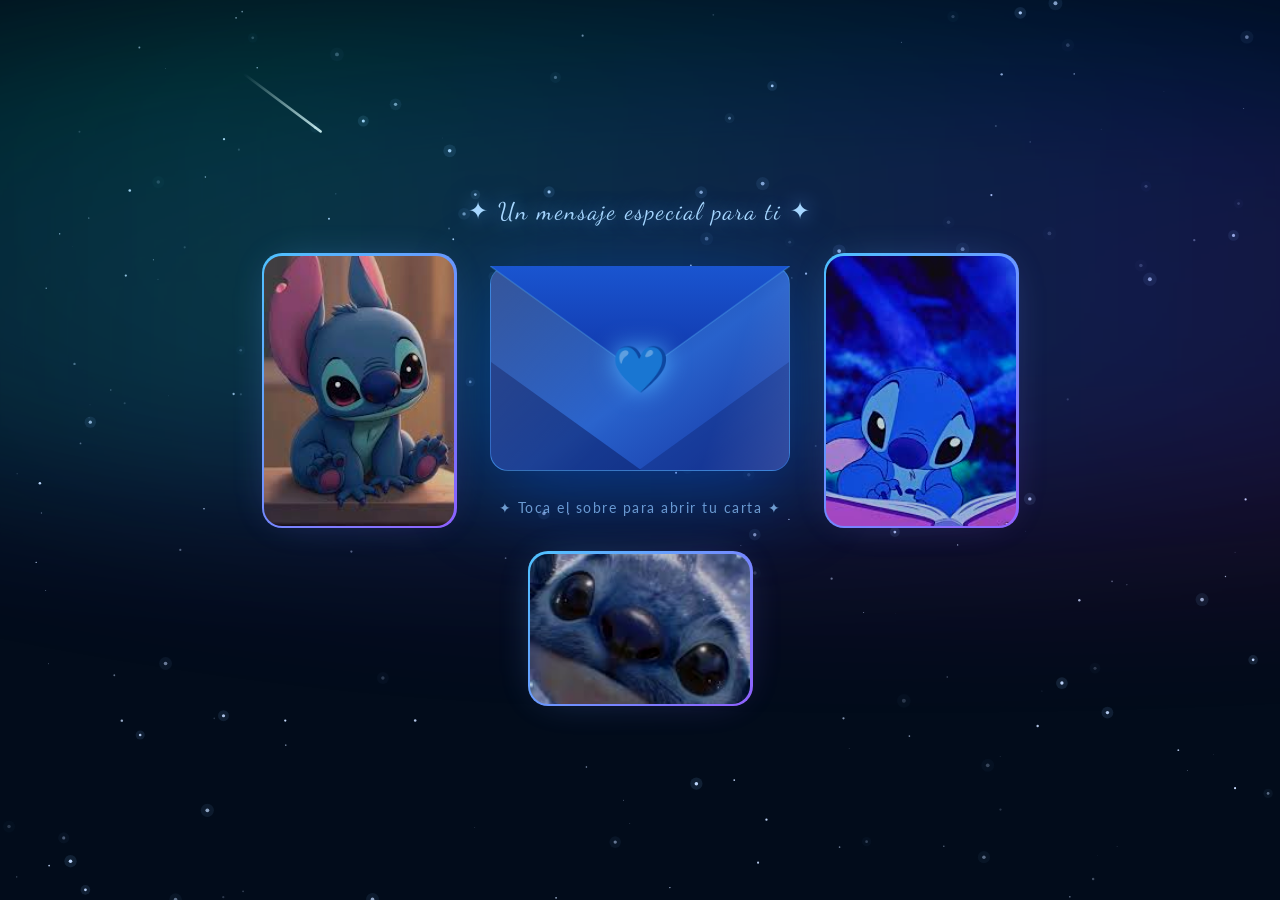
==== carta-valentina.html @ fdba8be4 "Full redesign: images in layout, paper letter, no white bg" ====
<!DOCTYPE html>
<html lang="es">
<head>
<meta charset="UTF-8">
<meta name="viewport" content="width=device-width, initial-scale=1.0">
<title>Para ti, Valentina 💙</title>
<link rel="preconnect" href="https://fonts.googleapis.com">
<link rel="preconnect" href="https://fonts.gstatic.com" crossorigin>
<link href="https://fonts.googleapis.com/css2?family=Dancing+Script:wght@600;700&family=Lato:ital,wght@0,300;0,400;0,700;1,300;1,400&display=swap" rel="stylesheet">
<style>
* { margin: 0; padding: 0; box-sizing: border-box; }
html, body { height: 100%; overflow-x: hidden; }

body {
  min-height: 100vh;
  font-family: 'Lato', 'Segoe UI', sans-serif;
  display: flex;
  flex-direction: column;
  align-items: center;
  justify-content: center;
  padding: 24px 16px;
  background: #020c1b;
  gap: 0;
}

/* ── CANVASES ── */
#bg-canvas, #cursor-canvas, #confetti-canvas {
  position: fixed; inset: 0; pointer-events: none;
}
#bg-canvas       { z-index: 0; }
#confetti-canvas { z-index: 90; }
#cursor-canvas   { z-index: 100; }

/* ── AURORA ── */
.aurora { position: fixed; inset: 0; z-index: 1; pointer-events: none; overflow: hidden; }
.aurora-band {
  position: absolute; width: 220%; height: 55%;
  border-radius: 50%; filter: blur(70px); opacity: .12;
  animation: aurora-drift 10s ease-in-out infinite;
}
.aurora-band:nth-child(1){ background:linear-gradient(90deg,transparent,#00e5ff,#0057ff,transparent); top:2%;left:-60%; }
.aurora-band:nth-child(2){ background:linear-gradient(90deg,transparent,#8a2be2,#ff1493,transparent); top:12%;left:-40%;animation-delay:-4s;opacity:.08; }
.aurora-band:nth-child(3){ background:linear-gradient(90deg,transparent,#00ff80,#0050cc,transparent); top:-5%;left:-50%;animation-delay:-7s;opacity:.07; }
@keyframes aurora-drift {
  0%,100%{ transform:translateX(0) skewX(-4deg); }
  33%    { transform:translateX(18%) skewX(3deg); }
  66%    { transform:translateX(-12%) skewX(-3deg); }
}

/* ── FLOATING HEARTS BG ── */
.float-hearts { position:fixed;inset:0;z-index:2;pointer-events:none;overflow:hidden; }
.fheart {
  position:absolute;bottom:-60px;opacity:0;
  animation: rise-heart linear infinite;
}
@keyframes rise-heart {
  0%  { bottom:-60px;opacity:0;transform:translateX(0) rotate(0deg) scale(.8); }
  8%  { opacity:.7; }
  88% { opacity:.25; }
  100%{ bottom:110%;opacity:0;transform:translateX(var(--drift,30px)) rotate(360deg) scale(1.1); }
}

/* ── HEADLINE ── */
.title-text {
  font-family:'Dancing Script',cursive;
  color:#a8d8ff;
  font-size:1.5rem;
  letter-spacing:2px;
  text-shadow:0 0 18px rgba(100,180,255,.7),0 0 40px rgba(100,180,255,.35);
  animation:headline-pulse 3s ease-in-out infinite;
  position:relative;z-index:10;
  margin-bottom: 30px;
  text-align: center;
}
@keyframes headline-pulse {
  0%,100%{ opacity:.75;text-shadow:0 0 18px rgba(100,180,255,.5); }
  50%    { opacity:1;text-shadow:0 0 30px rgba(100,180,255,1),0 0 60px rgba(100,180,255,.5); }
}

/* ── MAIN SCENE (images + envelope) ── */
.scene {
  position: relative;
  z-index: 10;
  display: flex;
  align-items: center;
  justify-content: center;
  gap: 36px;
  width: 100%;
  max-width: 960px;
}

/* ── SIDE IMAGES ── */
.side-img {
  flex-shrink: 0;
  position: relative;
  border-radius: 18px;
  cursor: pointer;
}

.side-img img {
  width: 190px;
  height: 270px;
  object-fit: cover;
  display: block;
  border-radius: 18px;
  filter: brightness(.82) saturate(1.25) contrast(1.05);
  transition: filter .4s ease, transform .4s ease;
}
.side-img:hover img {
  filter: brightness(1) saturate(1.3) contrast(1.08);
}

/* gradient glow border */
.side-img::before {
  content: '';
  position: absolute;
  inset: -2.5px;
  border-radius: 20px;
  background: linear-gradient(135deg, #4fc3ff, #9060ff, #ff4fd8, #4fc3ff);
  background-size: 300% 300%;
  animation: border-spin 4s linear infinite;
  z-index: -1;
}
@keyframes border-spin {
  0%   { background-position: 0% 50%; }
  50%  { background-position: 100% 50%; }
  100% { background-position: 0% 50%; }
}

/* glow underneath */
.side-img::after {
  content: '';
  position: absolute;
  inset: 10px;
  border-radius: 18px;
  filter: blur(20px);
  background: linear-gradient(135deg, rgba(80,180,255,.5), rgba(140,80,255,.4));
  z-index: -2;
  opacity: .8;
}

.side-img--left  { animation: float-l 6s   ease-in-out infinite; }
.side-img--right { animation: float-r 7.5s ease-in-out infinite; }
@keyframes float-l {
  0%,100%{ transform:translateY(0) rotate(-2deg); }
  50%    { transform:translateY(-16px) rotate(.5deg); }
}
@keyframes float-r {
  0%,100%{ transform:translateY(0) rotate(2deg); }
  50%    { transform:translateY(-20px) rotate(-.5deg); }
}

/* ── CENTER (envelope) ── */
.wrap {
  position: relative;
  text-align: center;
  flex-shrink: 0;
}

/* ── ENVELOPE SCENE ── */
.envelope-scene {
  width: 300px; height: 205px;
  margin: 0 auto 28px;
  perspective: 1400px;
  cursor: pointer;
  user-select: none;
}
.envelope-3d {
  width:100%;height:100%;
  position:relative;
  transform-style:preserve-3d;
  transition:transform .5s cubic-bezier(.34,1.56,.64,1), filter .5s ease;
  filter:drop-shadow(0 22px 44px rgba(0,100,255,.4));
}
.envelope-scene:hover .envelope-3d {
  transform:rotateX(-10deg) rotateY(6deg) translateY(-12px);
  filter:drop-shadow(0 40px 60px rgba(0,140,255,.65));
}
.envelope-scene.opening .envelope-3d { transform:scale(1.04) translateY(-6px); }

.env-body {
  position:absolute;inset:0;border-radius:18px;overflow:hidden;
  background:linear-gradient(145deg,#1a3e8c 0%,#2862cc 55%,#1633a0 100%);
  border:1.5px solid rgba(100,200,255,.35);
}
.env-body::after {
  content:'';position:absolute;inset:0;
  background:linear-gradient(130deg,rgba(255,255,255,.12) 0%,transparent 55%);
}
.env-fold-l { position:absolute;bottom:0;left:0;width:0;height:0;border-bottom:108px solid rgba(10,30,100,.55);border-right:150px solid transparent; }
.env-fold-r { position:absolute;bottom:0;right:0;width:0;height:0;border-bottom:108px solid rgba(15,40,120,.45);border-left:150px solid transparent; }
.env-shimmer {
  position:absolute;inset:0;
  background:linear-gradient(108deg,transparent 38%,rgba(255,255,255,.13) 50%,transparent 62%);
  background-size:220% 100%;
  animation:shimmer-sweep 3.5s ease-in-out infinite;
}
@keyframes shimmer-sweep { 0%{background-position:200% 0} 100%{background-position:-200% 0} }

.env-flap {
  position:absolute;top:0;left:0;right:0;z-index:5;
  transform-origin:top center;transform-style:preserve-3d;
  transition:transform .7s cubic-bezier(.4,0,.2,1);
}
.env-flap svg { width:100%;display:block; }
.envelope-scene.opening .env-flap { transform:perspective(800px) rotateX(-180deg); }

.heart-seal {
  position:absolute;top:50%;left:50%;
  transform:translate(-50%,-50%);
  font-size:46px;z-index:6;
  filter:drop-shadow(0 0 12px rgba(80,180,255,.9));
  animation:double-beat 1.5s ease-in-out infinite;
}
@keyframes double-beat {
  0%,100%{ transform:translate(-50%,-50%) scale(1); }
  12%    { transform:translate(-50%,-50%) scale(1.22); }
  24%    { transform:translate(-50%,-50%) scale(1); }
  38%    { transform:translate(-50%,-50%) scale(1.14); }
  55%    { transform:translate(-50%,-50%) scale(1); }
}
.envelope-scene.opening .heart-seal { opacity:0;transition:opacity .3s; }

.click-hint {
  color:rgba(160,210,255,.75);font-size:.9rem;letter-spacing:1.5px;
  animation:hint-bob 2.2s ease-in-out infinite;
}
@keyframes hint-bob {
  0%,100%{ transform:translateY(0);opacity:.65; }
  50%    { transform:translateY(-6px);opacity:1; }
}

/* ── BOTTOM IMAGE ── */
.bottom-img-wrap {
  position: relative;
  z-index: 10;
  margin-top: 28px;
  flex-shrink: 0;
}
.bottom-img-wrap .side-img {
  animation: float-b 5.5s ease-in-out infinite;
}
.bottom-img-wrap .side-img img {
  width: 220px;
  height: 150px;
}
@keyframes float-b {
  0%,100%{ transform:translateY(0) rotate(-1deg); }
  50%    { transform:translateY(-12px) rotate(1deg); }
}

/* ── OVERLAY ── */
.overlay {
  position:fixed;inset:0;
  background:rgba(1,6,20,.9);
  backdrop-filter:blur(12px);
  display:none;align-items:flex-start;justify-content:center;
  padding:30px 16px;z-index:50;overflow-y:auto;
}
.overlay.show { display:flex; animation:overlay-in .45s ease; }
@keyframes overlay-in { from{opacity:0} to{opacity:1} }

/* ── LETTER CARD — papel real ── */
.letter {
  background:
    repeating-linear-gradient(
      transparent 0px, transparent 35px,
      rgba(100,140,210,.11) 35px, rgba(100,140,210,.11) 36px
    ),
    linear-gradient(180deg, #fffef8 0%, #fffbf0 100%);
  max-width: 600px;
  width: 100%;
  border-radius: 2px;
  padding: 50px 44px 48px 74px;
  position: relative;
  box-shadow:
    0 2px 4px rgba(0,0,0,.14),
    0 20px 60px rgba(0,0,0,.65),
    5px 10px 30px rgba(0,0,0,.3),
    -2px 0 8px rgba(0,0,0,.08);
  animation: letter-pop .85s cubic-bezier(.34,1.56,.64,1);
  margin-bottom: 20px;
  border: 1px solid rgba(200,185,150,.3);
}
/* línea roja de margen */
.letter::before {
  content:'';position:absolute;top:0;bottom:0;left:58px;
  width:1.5px;background:rgba(200,50,50,.22);
}
/* sombra borde superior */
.letter::after {
  content:'';position:absolute;top:0;left:0;right:0;height:5px;
  background:linear-gradient(180deg,rgba(0,0,0,.07),transparent);
  border-radius:2px 2px 0 0;
}
@keyframes letter-pop {
  from{ transform:scale(.45) translateY(80px) rotateX(20deg);opacity:0; }
  to  { transform:scale(1)   translateY(0)    rotateX(0deg); opacity:1; }
}

.letter-header { margin-bottom:20px; }
.letter-date {
  font-family:'Dancing Script',cursive;
  font-size:1rem;color:#7a6a55;
  text-align:right;display:block;margin-bottom:22px;
}
.letter-title {
  font-family:'Dancing Script',cursive;
  font-size:2rem;font-weight:700;
  color:#1a3a70;display:block;margin-bottom:0;
}
.divider {
  height:1.5px;
  background:linear-gradient(90deg,rgba(26,58,112,.35),rgba(26,58,112,.15),transparent);
  margin:14px 0 22px;
}

.letter p {
  font-family:'Dancing Script',cursive;
  font-size:1.22rem;line-height:1.85;
  margin-bottom:16px;color:#1a1408;
  text-align:left;
  opacity:0;transform:translateY(24px);
  transition:opacity .65s ease,transform .65s ease;
}
.letter p.visible { opacity:1;transform:translateY(0); }

.letter p#p1::first-letter {
  font-family:'Dancing Script',cursive;
  font-size:3.6rem;font-weight:700;
  float:left;line-height:.8;margin-right:6px;color:#1a3a90;
}

.hl { color:#1a3a90;font-weight:700;font-style:italic; }

.letter .sign {
  font-family:'Dancing Script',cursive;
  text-align:right;color:#1a3a70;
  font-size:1.45rem;margin-top:20px;
  padding-top:16px;border-top:1.5px solid rgba(26,58,112,.18);
  line-height:1.6;
  opacity:0;transform:translateX(30px);
  transition:opacity 1s ease,transform 1s ease;
}
.letter .sign.visible { opacity:1;transform:translateX(0); }

/* ── LETTER GALLERY (dentro de la carta) ── */
.letter-gallery {
  display:flex;gap:14px;justify-content:center;flex-wrap:wrap;
  margin-top:28px;padding-top:22px;
  border-top:1.5px solid rgba(26,58,112,.15);
  opacity:0;transform:translateY(28px);
  transition:opacity .7s ease,transform .7s ease;
}
.letter-gallery.visible { opacity:1;transform:translateY(0); }

.gal-item {
  position:relative;border-radius:14px;overflow:hidden;
  cursor:pointer;transition:transform .3s ease;
  flex-shrink:0;
}
.gal-item:nth-child(1){ transform:rotate(-3deg); }
.gal-item:nth-child(2){ transform:rotate(0deg) translateY(-8px); }
.gal-item:nth-child(3){ transform:rotate(3deg); }
.gal-item:hover { transform:rotate(0deg) scale(1.1) translateY(-10px) !important; }

.gal-item img {
  width:130px;height:130px;object-fit:cover;display:block;
  filter:brightness(.88) saturate(1.2);
  transition:filter .3s ease;
}
.gal-item:hover img { filter:brightness(1) saturate(1.3); }

/* gradient border on gallery items */
.gal-item::before {
  content:'';position:absolute;inset:-2px;border-radius:16px;
  background:linear-gradient(135deg,#4fc3ff,#9060ff,#4fc3ff);
  background-size:200% 200%;
  animation:border-spin 3s linear infinite;
  z-index:-1;
}

/* ── CLOSE BUTTON ── */
.close-btn {
  display:block;margin:32px auto 0;
  background:linear-gradient(135deg,#1455cc,#2882ff);
  color:#fff;border:1px solid rgba(100,200,255,.35);
  padding:14px 44px;border-radius:50px;
  font-family:'Lato',sans-serif;font-size:1rem;
  font-weight:700;letter-spacing:1.2px;cursor:pointer;
  box-shadow:0 8px 32px rgba(30,120,255,.4),0 0 0 1px rgba(100,200,255,.15);
  position:relative;overflow:hidden;
  transition:transform .25s ease,box-shadow .25s ease;
}
.close-btn::before {
  content:'';position:absolute;inset:0;
  background:linear-gradient(135deg,rgba(255,255,255,.18),transparent);
  opacity:0;transition:opacity .25s;
}
.close-btn:hover { transform:translateY(-3px);box-shadow:0 16px 44px rgba(30,120,255,.6); }
.close-btn:hover::before { opacity:1; }
.close-btn:active { transform:scale(.97); }

/* ── LIGHTBOX ── */
.lightbox {
  position:fixed;inset:0;background:rgba(0,0,0,.94);z-index:200;
  display:none;align-items:center;justify-content:center;
  backdrop-filter:blur(8px);
}
.lightbox.show { display:flex;animation:overlay-in .3s ease; }
.lightbox img {
  max-width:90vw;max-height:85vh;object-fit:contain;
  border-radius:8px;
  box-shadow:0 0 80px rgba(80,180,255,.35);
  animation:letter-pop .4s cubic-bezier(.34,1.56,.64,1);
}
.lightbox-close {
  position:absolute;top:20px;right:24px;
  color:#fff;font-size:2.2rem;cursor:pointer;
  opacity:.7;transition:opacity .2s;
  background:none;border:none;line-height:1;
}
.lightbox-close:hover { opacity:1; }

/* scrollbar */
.overlay::-webkit-scrollbar { width:4px; }
.overlay::-webkit-scrollbar-track { background:rgba(255,255,255,.04);border-radius:10px; }
.overlay::-webkit-scrollbar-thumb { background:rgba(80,180,255,.35);border-radius:10px; }

/* ── RESPONSIVE ── */
@media (max-width: 820px) {
  .side-img { display: none; }
  .bottom-img-wrap .side-img { display: block; }
  .bottom-img-wrap .side-img img { width:180px;height:120px; }
  .scene { gap: 0; }
  .letter { padding:44px 24px 40px 44px; }
}
@media (max-width: 480px) {
  .letter { padding:36px 18px 32px 36px; }
  .letter p { font-size:1.1rem; }
  .gal-item img { width:100px;height:100px; }
}
</style>
</head>
<body>

<canvas id="bg-canvas"></canvas>
<canvas id="cursor-canvas"></canvas>
<canvas id="confetti-canvas"></canvas>

<div class="aurora">
  <div class="aurora-band"></div>
  <div class="aurora-band"></div>
  <div class="aurora-band"></div>
</div>
<div class="float-hearts" id="float-hearts"></div>

<!-- ── LIGHTBOX ── -->
<div class="lightbox" id="lightbox">
  <button class="lightbox-close" id="lightbox-close">&times;</button>
  <img id="lightbox-img" src="" alt="">
</div>

<!-- ── HEADLINE ── -->
<p class="title-text">✦ Un mensaje especial para ti ✦</p>

<!-- ── MAIN SCENE ── -->
<div class="scene">

  <!-- Imagen izquierda -->
  <div class="side-img side-img--left" onclick="openLightbox('imagen1.jpg')">
    <img src="imagen1.jpg" alt="foto">
  </div>

  <!-- Sobre (centro) -->
  <div class="wrap">
    <div class="envelope-scene" id="envelope">
      <div class="envelope-3d">
        <div class="env-body">
          <div class="env-fold-l"></div>
          <div class="env-fold-r"></div>
          <div class="env-shimmer"></div>
        </div>
        <div class="env-flap">
          <svg viewBox="0 0 300 120" xmlns="http://www.w3.org/2000/svg" preserveAspectRatio="none">
            <defs>
              <linearGradient id="flap-grad" x1="0" y1="0" x2="0" y2="1">
                <stop offset="0%" stop-color="#1a55d0"/>
                <stop offset="100%" stop-color="#1035a8"/>
              </linearGradient>
            </defs>
            <path d="M0,0 L150,108 L300,0 Z" fill="url(#flap-grad)"/>
            <path d="M0,0 L150,108 L300,0" fill="none" stroke="rgba(100,200,255,0.25)" stroke-width="1.5"/>
          </svg>
        </div>
        <div class="heart-seal">💙</div>
      </div>
    </div>
    <p class="click-hint">✦ Toca el sobre para abrir tu carta ✦</p>
  </div>

  <!-- Imagen derecha -->
  <div class="side-img side-img--right" onclick="openLightbox('imagen2.jpg')">
    <img src="imagen2.jpg" alt="foto">
  </div>

</div>

<!-- Imagen abajo -->
<div class="bottom-img-wrap">
  <div class="side-img" onclick="openLightbox('imagen3.jpg')">
    <img src="imagen3.jpg" alt="foto">
  </div>
</div>

<!-- ── LETTER OVERLAY ── -->
<div class="overlay" id="overlay">
  <div class="letter" id="letter-card">
    <div class="letter-header">
      <span class="letter-date">17 de junio de 2026</span>
      <span class="letter-title">Querida Valentina,</span>
      <div class="divider"></div>
    </div>

    <p id="p1">Valentina, eres una mujer <span class="hl">maravillosa</span>, auténtica, inteligente, hermosa y con un corazón inigualable. Hoy quiero decirte que hablar contigo, sentir tu apoyo y todo lo que eres para mí... lo vale absolutamente todo.</p>

    <p id="p2">Sé que algunas veces tendrás tus dudas, y es completamente normal — te entiendo, princesa. Pero quiero que tengas algo muy claro: te trataré como <span class="hl">la mejor mujer del mundo</span>, porque para mí lo eres, sin ninguna duda.</p>

    <p id="p3">No te voy a llenar de palabras bonitas vacías. Te lo digo directo: <span class="hl">me gustas de verdad</span>, y lo que siento por ti no es de un momento ni de un capricho. Es real. Me gusta cómo piensas, cómo eres, y la calma que me da saber que estás ahí.</p>

    <p id="p4">No busco impresionarte con frases. Busco demostrártelo con hechos. Quiero estar para ti en los días buenos y también cuando todo se sienta cuesta arriba. Quiero ser tu <span class="hl">lugar seguro</span>, ese al que siempre puedas volver sin miedo a nada.</p>

    <p id="p5">Así que cuando te asalten las dudas, recuerda esto: <span class="hl">yo te elijo</span>, con todo lo que eres. Y pienso seguir eligiéndote, hoy, mañana, y todos los días que vengan.</p>

    <p class="sign" id="sign">Con todo lo que siento por ti 💙<br>— Oscar</p>

    <div class="letter-gallery" id="letter-gallery">
      <div class="gal-item" onclick="openLightbox('imagen1.jpg')">
        <img src="imagen1.jpg" alt="foto">
      </div>
      <div class="gal-item" onclick="openLightbox('imagen2.jpg')">
        <img src="imagen2.jpg" alt="foto">
      </div>
      <div class="gal-item" onclick="openLightbox('imagen3.jpg')">
        <img src="imagen3.jpg" alt="foto">
      </div>
    </div>

    <button class="close-btn" id="close-btn">Cerrar 💙</button>
  </div>
</div>

<script>
/* ── 1. BG CANVAS ── */
const bgC=document.getElementById('bg-canvas'),bgX=bgC.getContext('2d');
function resizeBg(){bgC.width=window.innerWidth;bgC.height=window.innerHeight;}
resizeBg();
window.addEventListener('resize',()=>{resizeBg();initStars();});

let stars=[];
function initStars(){
  stars=[];
  for(let i=0;i<220;i++) stars.push({
    x:Math.random()*bgC.width,y:Math.random()*bgC.height,
    r:Math.random()*1.8+.2,phase:Math.random()*Math.PI*2,speed:Math.random()*.008+.004
  });
}
initStars();

const shooters=[];
function spawnShooter(){
  const angle=Math.PI/5+(Math.random()-.5)*.35;
  shooters.push({x:Math.random()*bgC.width*.75,y:Math.random()*bgC.height*.45,
    len:Math.random()*130+70,speed:Math.random()*14+8,alpha:1,angle,w:Math.random()*1.8+.8});
}
setInterval(spawnShooter,2800);setTimeout(spawnShooter,500);

let bgT=0;
function drawBg(){
  bgX.clearRect(0,0,bgC.width,bgC.height);
  stars.forEach(s=>{
    const a=.2+.8*(.5+.5*Math.sin(bgT*s.speed*60+s.phase));
    bgX.beginPath();bgX.arc(s.x,s.y,s.r,0,Math.PI*2);
    bgX.fillStyle=`rgba(200,220,255,${a})`;bgX.fill();
    if(s.r>1.3){bgX.beginPath();bgX.arc(s.x,s.y,s.r*3.5,0,Math.PI*2);bgX.fillStyle=`rgba(140,195,255,${a*.12})`;bgX.fill();}
  });
  for(let i=shooters.length-1;i>=0;i--){
    const sh=shooters[i];
    const g=bgX.createLinearGradient(sh.x,sh.y,sh.x-Math.cos(sh.angle)*sh.len,sh.y-Math.sin(sh.angle)*sh.len);
    g.addColorStop(0,`rgba(255,255,255,${sh.alpha})`);g.addColorStop(1,'rgba(255,255,255,0)');
    bgX.save();bgX.lineWidth=sh.w;bgX.lineCap='round';bgX.strokeStyle=g;
    bgX.beginPath();bgX.moveTo(sh.x,sh.y);bgX.lineTo(sh.x-Math.cos(sh.angle)*sh.len,sh.y-Math.sin(sh.angle)*sh.len);
    bgX.stroke();bgX.restore();
    sh.x+=Math.cos(sh.angle)*sh.speed;sh.y+=Math.sin(sh.angle)*sh.speed;sh.alpha-=.018;
    if(sh.alpha<=0)shooters.splice(i,1);
  }
  bgT+=.016;requestAnimationFrame(drawBg);
}
drawBg();

/* ── 2. CURSOR TRAIL ── */
const curC=document.getElementById('cursor-canvas'),curX=curC.getContext('2d');
function resizeCur(){curC.width=window.innerWidth;curC.height=window.innerHeight;}
resizeCur();window.addEventListener('resize',resizeCur);
const trailItems=[],TRAIL=['💙','✨','💫','⭐','🌟','✦'];
document.addEventListener('mousemove',e=>{
  if(Math.random()>.28)return;
  trailItems.push({x:e.clientX,y:e.clientY,alpha:1,size:Math.random()*16+10,
    emoji:TRAIL[Math.floor(Math.random()*TRAIL.length)],
    vx:(Math.random()-.5)*2.2,vy:-(Math.random()*2.5+.8)});
});
document.addEventListener('touchmove',e=>{
  const t=e.touches[0];if(Math.random()>.4)return;
  trailItems.push({x:t.clientX,y:t.clientY,alpha:1,size:Math.random()*14+8,
    emoji:TRAIL[Math.floor(Math.random()*TRAIL.length)],
    vx:(Math.random()-.5)*1.5,vy:-(Math.random()*2+.5)});
},{passive:true});
function drawTrail(){
  curX.clearRect(0,0,curC.width,curC.height);
  for(let i=trailItems.length-1;i>=0;i--){
    const t=trailItems[i];
    curX.globalAlpha=t.alpha;curX.font=`${t.size}px serif`;
    curX.fillText(t.emoji,t.x-t.size/2,t.y);
    t.x+=t.vx;t.y+=t.vy;t.alpha-=.038;t.size*=.97;
    if(t.alpha<=0)trailItems.splice(i,1);
  }
  curX.globalAlpha=1;requestAnimationFrame(drawTrail);
}
drawTrail();

/* ── 3. FLOATING HEARTS ── */
const fhC=document.getElementById('float-hearts'),FH=['💙','✨','💫','⭐','🌟','💎'];
function spawnFH(){
  const el=document.createElement('span');el.className='fheart';
  el.textContent=FH[Math.floor(Math.random()*FH.length)];
  el.style.left=Math.random()*100+'%';el.style.fontSize=(Math.random()*18+10)+'px';
  const dur=Math.random()*10+10;
  el.style.animationDuration=dur+'s';el.style.animationDelay=(Math.random()*2)+'s';
  el.style.setProperty('--drift',(Math.random()*90-45)+'px');
  fhC.appendChild(el);setTimeout(()=>el.remove(),(dur+3)*1000);
}
setInterval(spawnFH,1400);for(let i=0;i<10;i++)setTimeout(spawnFH,i*400);

/* ── 4. CONFETTI ── */
const cfC=document.getElementById('confetti-canvas'),cfX=cfC.getContext('2d');
function resizeCf(){cfC.width=window.innerWidth;cfC.height=window.innerHeight;}
resizeCf();window.addEventListener('resize',resizeCf);
const COLORS=['#4fc3ff','#80c8ff','#ffffff','#a8d8ff','#ffe070','#ff9de2','#c8a0ff','#70ffbe'];
const cfP=[];
function burst(x,y,n=65){
  for(let i=0;i<n;i++){
    const angle=(Math.PI*2/n)*i+Math.random()*.4,spd=Math.random()*9+4;
    cfP.push({x,y,vx:Math.cos(angle)*spd,vy:Math.sin(angle)*spd-Math.random()*6,alpha:1,
      color:COLORS[Math.floor(Math.random()*COLORS.length)],size:Math.random()*7+3,
      shape:Math.random()>.45?'c':'r',rot:Math.random()*Math.PI*2,
      rotSpd:(Math.random()-.5)*.22,g:.14+Math.random()*.1});
  }
}
let cfRunning=false;
function drawConf(){
  cfX.clearRect(0,0,cfC.width,cfC.height);
  for(let i=cfP.length-1;i>=0;i--){
    const p=cfP[i];cfX.save();cfX.globalAlpha=p.alpha;cfX.fillStyle=p.color;
    cfX.translate(p.x,p.y);cfX.rotate(p.rot);
    if(p.shape==='c'){cfX.beginPath();cfX.arc(0,0,p.size/2,0,Math.PI*2);cfX.fill();}
    else cfX.fillRect(-p.size/2,-p.size/4,p.size,p.size/2);
    cfX.restore();
    p.x+=p.vx;p.y+=p.vy;p.vy+=p.g;p.alpha-=.011;p.rot+=p.rotSpd;
    if(p.alpha<=0)cfP.splice(i,1);
  }
  if(cfP.length>0)requestAnimationFrame(drawConf);else cfRunning=false;
}
function launchConfetti(){
  const cx=cfC.width/2,cy=cfC.height/2;
  burst(cx,cy,80);burst(cx*.3,cy*.5,45);burst(cx*1.7,cy*.5,45);
  burst(cx*.6,cy*1.3,30);burst(cx*1.4,cy*1.3,30);
  if(!cfRunning){cfRunning=true;drawConf();}
}

/* ── 5. MELODY ── */
function playMelody(){
  try{
    const ctx=new(window.AudioContext||window.webkitAudioContext)();
    [261.63,329.63,392,440,523.25,659.25].forEach((f,i)=>{
      const osc=ctx.createOscillator(),g=ctx.createGain();
      osc.connect(g);g.connect(ctx.destination);osc.type='sine';osc.frequency.value=f;
      const t0=ctx.currentTime+i*.28;
      g.gain.setValueAtTime(0,t0);g.gain.linearRampToValueAtTime(.12,t0+.04);
      g.gain.exponentialRampToValueAtTime(.0001,t0+1.1);
      osc.start(t0);osc.stop(t0+1.2);
    });
  }catch(e){}
}

/* ── 6. OPEN / CLOSE ── */
const PARA_IDS=['p1','p2','p3','p4','p5','sign','letter-gallery'];
function openLetter(){
  const env=document.getElementById('envelope');
  env.classList.add('opening');
  setTimeout(()=>{
    document.getElementById('overlay').classList.add('show');
    launchConfetti();playMelody();
    PARA_IDS.forEach((id,i)=>{
      setTimeout(()=>{const el=document.getElementById(id);if(el)el.classList.add('visible');},350+i*320);
    });
  },650);
}
function closeLetter(){
  document.getElementById('overlay').classList.remove('show');
  document.getElementById('envelope').classList.remove('opening');
  PARA_IDS.forEach(id=>{const el=document.getElementById(id);if(el)el.classList.remove('visible');});
}

document.getElementById('envelope').addEventListener('click',openLetter);
document.getElementById('envelope').addEventListener('touchend',e=>{e.preventDefault();openLetter();});
document.getElementById('close-btn').addEventListener('click',closeLetter);
document.getElementById('overlay').addEventListener('click',function(e){if(e.target===this)closeLetter();});

/* ── 7. LIGHTBOX ── */
function openLightbox(src){
  document.getElementById('lightbox-img').src=src;
  document.getElementById('lightbox').classList.add('show');
}
document.getElementById('lightbox-close').addEventListener('click',()=>document.getElementById('lightbox').classList.remove('show'));
document.getElementById('lightbox').addEventListener('click',function(e){if(e.target===this)this.classList.remove('show');});
</script>
</body>
</html>
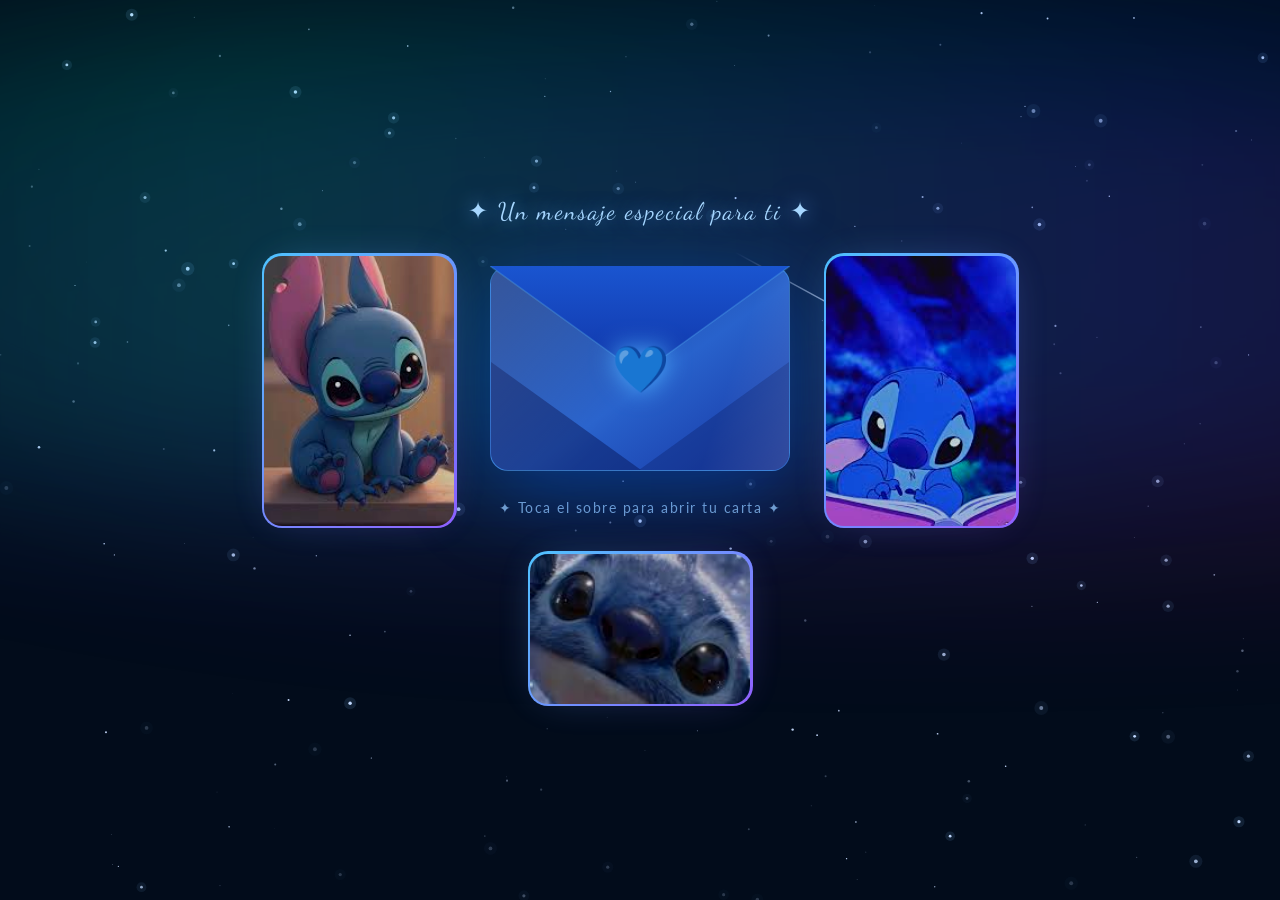
==== commit dafc6e3e: "Hide images when letter overlay opens" ====
--- a/carta-valentina.html
+++ b/carta-valentina.html
@@ -694,10 +694,15 @@
 
 /* ── 6. OPEN / CLOSE ── */
 const PARA_IDS=['p1','p2','p3','p4','p5','sign','letter-gallery'];
+const mainEls=['.scene','.bottom-img-wrap','.title-text'];
+function hideMain(){ mainEls.forEach(s=>{ const el=document.querySelector(s); if(el)el.style.visibility='hidden'; }); }
+function showMain(){ mainEls.forEach(s=>{ const el=document.querySelector(s); if(el)el.style.visibility=''; }); }
+
 function openLetter(){
   const env=document.getElementById('envelope');
   env.classList.add('opening');
   setTimeout(()=>{
+    hideMain();
     document.getElementById('overlay').classList.add('show');
     launchConfetti();playMelody();
     PARA_IDS.forEach((id,i)=>{
@@ -708,6 +713,7 @@
 function closeLetter(){
   document.getElementById('overlay').classList.remove('show');
   document.getElementById('envelope').classList.remove('opening');
+  showMain();
   PARA_IDS.forEach(id=>{const el=document.getElementById(id);if(el)el.classList.remove('visible');});
 }
 
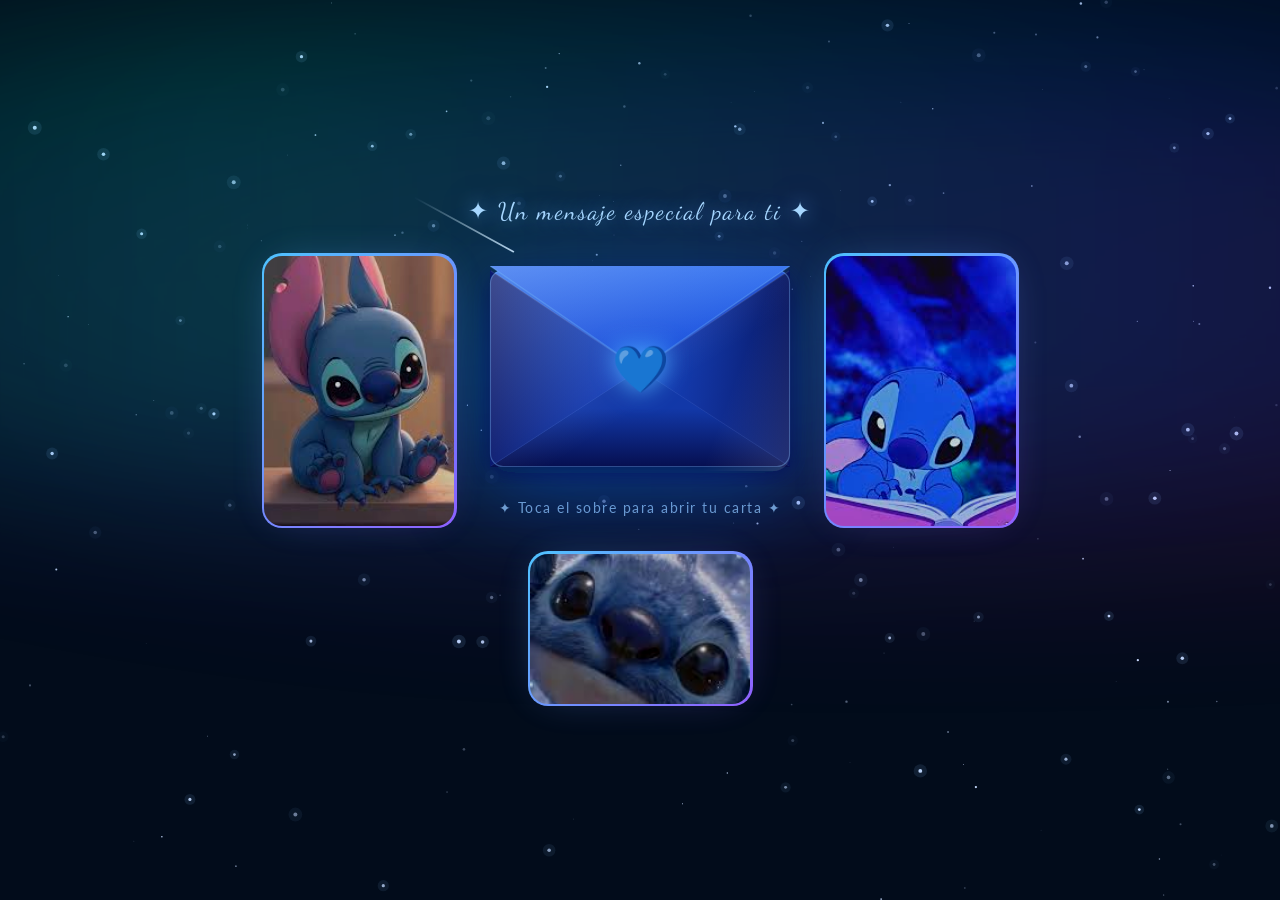
==== commit 8a8bd751: "Redesign envelope with proper SVG gradients and fold lines" ====
--- a/carta-valentina.html
+++ b/carta-valentina.html
@@ -178,24 +178,19 @@
 }
 .envelope-scene.opening .envelope-3d { transform:scale(1.04) translateY(-6px); }
 
-.env-body {
-  position:absolute;inset:0;border-radius:18px;overflow:hidden;
-  background:linear-gradient(145deg,#1a3e8c 0%,#2862cc 55%,#1633a0 100%);
-  border:1.5px solid rgba(100,200,255,.35);
-}
-.env-body::after {
-  content:'';position:absolute;inset:0;
-  background:linear-gradient(130deg,rgba(255,255,255,.12) 0%,transparent 55%);
-}
-.env-fold-l { position:absolute;bottom:0;left:0;width:0;height:0;border-bottom:108px solid rgba(10,30,100,.55);border-right:150px solid transparent; }
-.env-fold-r { position:absolute;bottom:0;right:0;width:0;height:0;border-bottom:108px solid rgba(15,40,120,.45);border-left:150px solid transparent; }
+/* envelope SVG body */
+.env-svg {
+  position:absolute;inset:0;width:100%;height:100%;
+  border-radius:16px;overflow:visible;
+}
 .env-shimmer {
-  position:absolute;inset:0;
-  background:linear-gradient(108deg,transparent 38%,rgba(255,255,255,.13) 50%,transparent 62%);
-  background-size:220% 100%;
+  position:absolute;inset:0;border-radius:16px;
+  background:linear-gradient(110deg,transparent 36%,rgba(255,255,255,.15) 50%,transparent 64%);
+  background-size:240% 100%;
   animation:shimmer-sweep 3.5s ease-in-out infinite;
-}
-@keyframes shimmer-sweep { 0%{background-position:200% 0} 100%{background-position:-200% 0} }
+  pointer-events:none;z-index:3;
+}
+@keyframes shimmer-sweep { 0%{background-position:210% 0} 100%{background-position:-210% 0} }
 
 .env-flap {
   position:absolute;top:0;left:0;right:0;z-index:5;
@@ -476,23 +471,80 @@
   <div class="wrap">
     <div class="envelope-scene" id="envelope">
       <div class="envelope-3d">
-        <div class="env-body">
-          <div class="env-fold-l"></div>
-          <div class="env-fold-r"></div>
-          <div class="env-shimmer"></div>
-        </div>
+
+        <!-- Cuerpo del sobre como SVG real -->
+        <svg class="env-svg" viewBox="0 0 320 210" xmlns="http://www.w3.org/2000/svg">
+          <defs>
+            <linearGradient id="eg-body" x1=".1" y1="0" x2=".9" y2="1">
+              <stop offset="0%" stop-color="#2568e8"/>
+              <stop offset="50%" stop-color="#1a4acc"/>
+              <stop offset="100%" stop-color="#0e2e9a"/>
+            </linearGradient>
+            <linearGradient id="eg-left" x1="0" y1=".5" x2="1" y2=".5">
+              <stop offset="0%" stop-color="#09196e"/>
+              <stop offset="100%" stop-color="#1a45c0" stop-opacity=".55"/>
+            </linearGradient>
+            <linearGradient id="eg-right" x1="1" y1=".5" x2="0" y2=".5">
+              <stop offset="0%" stop-color="#071560"/>
+              <stop offset="100%" stop-color="#1640b8" stop-opacity=".55"/>
+            </linearGradient>
+            <linearGradient id="eg-bottom" x1=".5" y1="1" x2=".5" y2=".4">
+              <stop offset="0%" stop-color="#060f50"/>
+              <stop offset="100%" stop-color="#1238a8"/>
+            </linearGradient>
+            <linearGradient id="eg-shine" x1="0" y1="0" x2=".6" y2=".6">
+              <stop offset="0%" stop-color="white" stop-opacity=".22"/>
+              <stop offset="100%" stop-color="white" stop-opacity="0"/>
+            </linearGradient>
+            <filter id="env-shadow">
+              <feDropShadow dx="0" dy="6" stdDeviation="10" flood-color="#001055" flood-opacity=".6"/>
+            </filter>
+          </defs>
+
+          <!-- Cuerpo principal -->
+          <rect x="0" y="0" width="320" height="210" rx="14" fill="url(#eg-body)" filter="url(#env-shadow)"/>
+
+          <!-- Solapa izquierda -->
+          <path d="M0,0 L160,106 L0,210 Z" fill="url(#eg-left)"/>
+          <!-- Solapa derecha -->
+          <path d="M320,0 L160,106 L320,210 Z" fill="url(#eg-right)"/>
+          <!-- Solapa inferior -->
+          <path d="M0,210 L160,106 L320,210 Z" fill="url(#eg-bottom)"/>
+
+          <!-- Líneas de doblez (sutiles pero visibles) -->
+          <line x1="1"   y1="1"   x2="160" y2="106" stroke="rgba(255,255,255,.09)" stroke-width="1.2"/>
+          <line x1="319" y1="1"   x2="160" y2="106" stroke="rgba(255,255,255,.09)" stroke-width="1.2"/>
+          <line x1="1"   y1="209" x2="160" y2="106" stroke="rgba(255,255,255,.06)" stroke-width="1"/>
+          <line x1="319" y1="209" x2="160" y2="106" stroke="rgba(255,255,255,.06)" stroke-width="1"/>
+
+          <!-- Brillo superior -->
+          <rect x="0" y="0" width="320" height="210" rx="14" fill="url(#eg-shine)"/>
+          <!-- Borde exterior -->
+          <rect x=".5" y=".5" width="319" height="209" rx="13.5" fill="none" stroke="rgba(120,190,255,.35)" stroke-width="1.2"/>
+        </svg>
+
+        <!-- Shimmer overlay -->
+        <div class="env-shimmer"></div>
+
+        <!-- Solapa superior (animada al abrir) -->
         <div class="env-flap">
-          <svg viewBox="0 0 300 120" xmlns="http://www.w3.org/2000/svg" preserveAspectRatio="none">
+          <svg viewBox="0 0 320 115" xmlns="http://www.w3.org/2000/svg" preserveAspectRatio="none">
             <defs>
-              <linearGradient id="flap-grad" x1="0" y1="0" x2="0" y2="1">
-                <stop offset="0%" stop-color="#1a55d0"/>
-                <stop offset="100%" stop-color="#1035a8"/>
+              <linearGradient id="fg-flap" x1=".5" y1="0" x2=".5" y2="1">
+                <stop offset="0%" stop-color="#3070f0"/>
+                <stop offset="100%" stop-color="#1a4cd8"/>
+              </linearGradient>
+              <linearGradient id="fg-shine" x1="0" y1="0" x2="1" y2="1">
+                <stop offset="0%" stop-color="white" stop-opacity=".22"/>
+                <stop offset="70%" stop-color="white" stop-opacity="0"/>
               </linearGradient>
             </defs>
-            <path d="M0,0 L150,108 L300,0 Z" fill="url(#flap-grad)"/>
-            <path d="M0,0 L150,108 L300,0" fill="none" stroke="rgba(100,200,255,0.25)" stroke-width="1.5"/>
+            <path d="M0,0 L160,110 L320,0 Z" fill="url(#fg-flap)"/>
+            <path d="M0,0 L160,110 L320,0 Z" fill="url(#fg-shine)"/>
+            <path d="M0,0 L160,110 L320,0" fill="none" stroke="rgba(140,210,255,.25)" stroke-width="1.5"/>
           </svg>
         </div>
+
         <div class="heart-seal">💙</div>
       </div>
     </div>
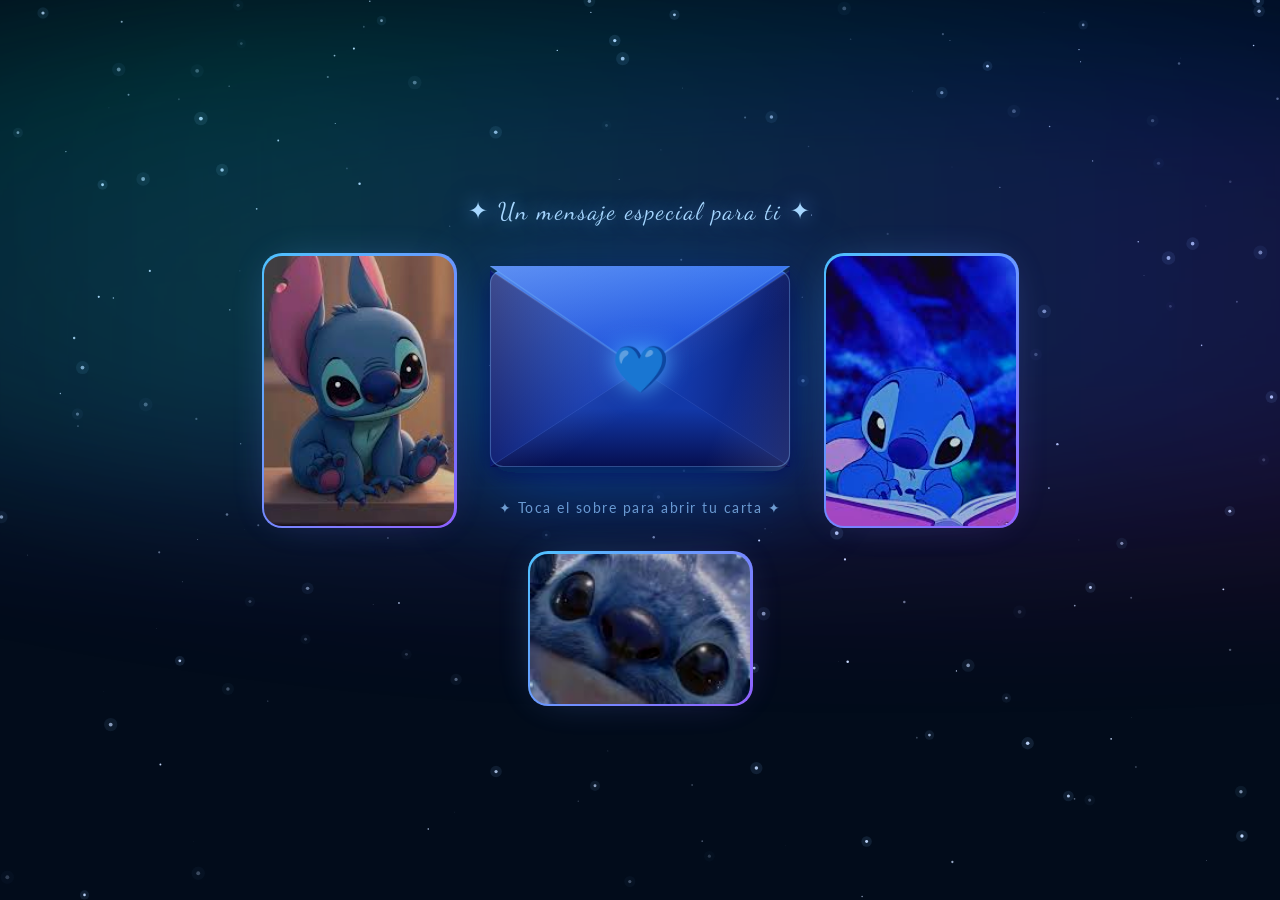
==== commit 0fb91fd8: "Separate into HTML, CSS, and JS files — restore dark letter design" ====
--- a/carta-valentina.html
+++ b/carta-valentina.html
@@ -1,786 +1,180 @@
 <!DOCTYPE html>
 <html lang="es">
 <head>
-<meta charset="UTF-8">
-<meta name="viewport" content="width=device-width, initial-scale=1.0">
-<title>Para ti, Valentina 💙</title>
-<link rel="preconnect" href="https://fonts.googleapis.com">
-<link rel="preconnect" href="https://fonts.gstatic.com" crossorigin>
-<link href="https://fonts.googleapis.com/css2?family=Dancing+Script:wght@600;700&family=Lato:ital,wght@0,300;0,400;0,700;1,300;1,400&display=swap" rel="stylesheet">
-<style>
-* { margin: 0; padding: 0; box-sizing: border-box; }
-html, body { height: 100%; overflow-x: hidden; }
+  <meta charset="UTF-8">
+  <meta name="viewport" content="width=device-width, initial-scale=1.0">
+  <title>Para ti, Valentina 💙</title>
 
-body {
-  min-height: 100vh;
-  font-family: 'Lato', 'Segoe UI', sans-serif;
-  display: flex;
-  flex-direction: column;
-  align-items: center;
-  justify-content: center;
-  padding: 24px 16px;
-  background: #020c1b;
-  gap: 0;
-}
+  <!-- Fonts -->
+  <link rel="preconnect" href="https://fonts.googleapis.com">
+  <link rel="preconnect" href="https://fonts.gstatic.com" crossorigin>
+  <link href="https://fonts.googleapis.com/css2?family=Dancing+Script:wght@600;700&family=Lato:ital,wght@0,300;0,400;0,700;1,300;1,400&display=swap" rel="stylesheet">
 
-/* ── CANVASES ── */
-#bg-canvas, #cursor-canvas, #confetti-canvas {
-  position: fixed; inset: 0; pointer-events: none;
-}
-#bg-canvas       { z-index: 0; }
-#confetti-canvas { z-index: 90; }
-#cursor-canvas   { z-index: 100; }
-
-/* ── AURORA ── */
-.aurora { position: fixed; inset: 0; z-index: 1; pointer-events: none; overflow: hidden; }
-.aurora-band {
-  position: absolute; width: 220%; height: 55%;
-  border-radius: 50%; filter: blur(70px); opacity: .12;
-  animation: aurora-drift 10s ease-in-out infinite;
-}
-.aurora-band:nth-child(1){ background:linear-gradient(90deg,transparent,#00e5ff,#0057ff,transparent); top:2%;left:-60%; }
-.aurora-band:nth-child(2){ background:linear-gradient(90deg,transparent,#8a2be2,#ff1493,transparent); top:12%;left:-40%;animation-delay:-4s;opacity:.08; }
-.aurora-band:nth-child(3){ background:linear-gradient(90deg,transparent,#00ff80,#0050cc,transparent); top:-5%;left:-50%;animation-delay:-7s;opacity:.07; }
-@keyframes aurora-drift {
-  0%,100%{ transform:translateX(0) skewX(-4deg); }
-  33%    { transform:translateX(18%) skewX(3deg); }
-  66%    { transform:translateX(-12%) skewX(-3deg); }
-}
-
-/* ── FLOATING HEARTS BG ── */
-.float-hearts { position:fixed;inset:0;z-index:2;pointer-events:none;overflow:hidden; }
-.fheart {
-  position:absolute;bottom:-60px;opacity:0;
-  animation: rise-heart linear infinite;
-}
-@keyframes rise-heart {
-  0%  { bottom:-60px;opacity:0;transform:translateX(0) rotate(0deg) scale(.8); }
-  8%  { opacity:.7; }
-  88% { opacity:.25; }
-  100%{ bottom:110%;opacity:0;transform:translateX(var(--drift,30px)) rotate(360deg) scale(1.1); }
-}
-
-/* ── HEADLINE ── */
-.title-text {
-  font-family:'Dancing Script',cursive;
-  color:#a8d8ff;
-  font-size:1.5rem;
-  letter-spacing:2px;
-  text-shadow:0 0 18px rgba(100,180,255,.7),0 0 40px rgba(100,180,255,.35);
-  animation:headline-pulse 3s ease-in-out infinite;
-  position:relative;z-index:10;
-  margin-bottom: 30px;
-  text-align: center;
-}
-@keyframes headline-pulse {
-  0%,100%{ opacity:.75;text-shadow:0 0 18px rgba(100,180,255,.5); }
-  50%    { opacity:1;text-shadow:0 0 30px rgba(100,180,255,1),0 0 60px rgba(100,180,255,.5); }
-}
-
-/* ── MAIN SCENE (images + envelope) ── */
-.scene {
-  position: relative;
-  z-index: 10;
-  display: flex;
-  align-items: center;
-  justify-content: center;
-  gap: 36px;
-  width: 100%;
-  max-width: 960px;
-}
-
-/* ── SIDE IMAGES ── */
-.side-img {
-  flex-shrink: 0;
-  position: relative;
-  border-radius: 18px;
-  cursor: pointer;
-}
-
-.side-img img {
-  width: 190px;
-  height: 270px;
-  object-fit: cover;
-  display: block;
-  border-radius: 18px;
-  filter: brightness(.82) saturate(1.25) contrast(1.05);
-  transition: filter .4s ease, transform .4s ease;
-}
-.side-img:hover img {
-  filter: brightness(1) saturate(1.3) contrast(1.08);
-}
-
-/* gradient glow border */
-.side-img::before {
-  content: '';
-  position: absolute;
-  inset: -2.5px;
-  border-radius: 20px;
-  background: linear-gradient(135deg, #4fc3ff, #9060ff, #ff4fd8, #4fc3ff);
-  background-size: 300% 300%;
-  animation: border-spin 4s linear infinite;
-  z-index: -1;
-}
-@keyframes border-spin {
-  0%   { background-position: 0% 50%; }
-  50%  { background-position: 100% 50%; }
-  100% { background-position: 0% 50%; }
-}
-
-/* glow underneath */
-.side-img::after {
-  content: '';
-  position: absolute;
-  inset: 10px;
-  border-radius: 18px;
-  filter: blur(20px);
-  background: linear-gradient(135deg, rgba(80,180,255,.5), rgba(140,80,255,.4));
-  z-index: -2;
-  opacity: .8;
-}
-
-.side-img--left  { animation: float-l 6s   ease-in-out infinite; }
-.side-img--right { animation: float-r 7.5s ease-in-out infinite; }
-@keyframes float-l {
-  0%,100%{ transform:translateY(0) rotate(-2deg); }
-  50%    { transform:translateY(-16px) rotate(.5deg); }
-}
-@keyframes float-r {
-  0%,100%{ transform:translateY(0) rotate(2deg); }
-  50%    { transform:translateY(-20px) rotate(-.5deg); }
-}
-
-/* ── CENTER (envelope) ── */
-.wrap {
-  position: relative;
-  text-align: center;
-  flex-shrink: 0;
-}
-
-/* ── ENVELOPE SCENE ── */
-.envelope-scene {
-  width: 300px; height: 205px;
-  margin: 0 auto 28px;
-  perspective: 1400px;
-  cursor: pointer;
-  user-select: none;
-}
-.envelope-3d {
-  width:100%;height:100%;
-  position:relative;
-  transform-style:preserve-3d;
-  transition:transform .5s cubic-bezier(.34,1.56,.64,1), filter .5s ease;
-  filter:drop-shadow(0 22px 44px rgba(0,100,255,.4));
-}
-.envelope-scene:hover .envelope-3d {
-  transform:rotateX(-10deg) rotateY(6deg) translateY(-12px);
-  filter:drop-shadow(0 40px 60px rgba(0,140,255,.65));
-}
-.envelope-scene.opening .envelope-3d { transform:scale(1.04) translateY(-6px); }
-
-/* envelope SVG body */
-.env-svg {
-  position:absolute;inset:0;width:100%;height:100%;
-  border-radius:16px;overflow:visible;
-}
-.env-shimmer {
-  position:absolute;inset:0;border-radius:16px;
-  background:linear-gradient(110deg,transparent 36%,rgba(255,255,255,.15) 50%,transparent 64%);
-  background-size:240% 100%;
-  animation:shimmer-sweep 3.5s ease-in-out infinite;
-  pointer-events:none;z-index:3;
-}
-@keyframes shimmer-sweep { 0%{background-position:210% 0} 100%{background-position:-210% 0} }
-
-.env-flap {
-  position:absolute;top:0;left:0;right:0;z-index:5;
-  transform-origin:top center;transform-style:preserve-3d;
-  transition:transform .7s cubic-bezier(.4,0,.2,1);
-}
-.env-flap svg { width:100%;display:block; }
-.envelope-scene.opening .env-flap { transform:perspective(800px) rotateX(-180deg); }
-
-.heart-seal {
-  position:absolute;top:50%;left:50%;
-  transform:translate(-50%,-50%);
-  font-size:46px;z-index:6;
-  filter:drop-shadow(0 0 12px rgba(80,180,255,.9));
-  animation:double-beat 1.5s ease-in-out infinite;
-}
-@keyframes double-beat {
-  0%,100%{ transform:translate(-50%,-50%) scale(1); }
-  12%    { transform:translate(-50%,-50%) scale(1.22); }
-  24%    { transform:translate(-50%,-50%) scale(1); }
-  38%    { transform:translate(-50%,-50%) scale(1.14); }
-  55%    { transform:translate(-50%,-50%) scale(1); }
-}
-.envelope-scene.opening .heart-seal { opacity:0;transition:opacity .3s; }
-
-.click-hint {
-  color:rgba(160,210,255,.75);font-size:.9rem;letter-spacing:1.5px;
-  animation:hint-bob 2.2s ease-in-out infinite;
-}
-@keyframes hint-bob {
-  0%,100%{ transform:translateY(0);opacity:.65; }
-  50%    { transform:translateY(-6px);opacity:1; }
-}
-
-/* ── BOTTOM IMAGE ── */
-.bottom-img-wrap {
-  position: relative;
-  z-index: 10;
-  margin-top: 28px;
-  flex-shrink: 0;
-}
-.bottom-img-wrap .side-img {
-  animation: float-b 5.5s ease-in-out infinite;
-}
-.bottom-img-wrap .side-img img {
-  width: 220px;
-  height: 150px;
-}
-@keyframes float-b {
-  0%,100%{ transform:translateY(0) rotate(-1deg); }
-  50%    { transform:translateY(-12px) rotate(1deg); }
-}
-
-/* ── OVERLAY ── */
-.overlay {
-  position:fixed;inset:0;
-  background:rgba(1,6,20,.9);
-  backdrop-filter:blur(12px);
-  display:none;align-items:flex-start;justify-content:center;
-  padding:30px 16px;z-index:50;overflow-y:auto;
-}
-.overlay.show { display:flex; animation:overlay-in .45s ease; }
-@keyframes overlay-in { from{opacity:0} to{opacity:1} }
-
-/* ── LETTER CARD — papel real ── */
-.letter {
-  background:
-    repeating-linear-gradient(
-      transparent 0px, transparent 35px,
-      rgba(100,140,210,.11) 35px, rgba(100,140,210,.11) 36px
-    ),
-    linear-gradient(180deg, #fffef8 0%, #fffbf0 100%);
-  max-width: 600px;
-  width: 100%;
-  border-radius: 2px;
-  padding: 50px 44px 48px 74px;
-  position: relative;
-  box-shadow:
-    0 2px 4px rgba(0,0,0,.14),
-    0 20px 60px rgba(0,0,0,.65),
-    5px 10px 30px rgba(0,0,0,.3),
-    -2px 0 8px rgba(0,0,0,.08);
-  animation: letter-pop .85s cubic-bezier(.34,1.56,.64,1);
-  margin-bottom: 20px;
-  border: 1px solid rgba(200,185,150,.3);
-}
-/* línea roja de margen */
-.letter::before {
-  content:'';position:absolute;top:0;bottom:0;left:58px;
-  width:1.5px;background:rgba(200,50,50,.22);
-}
-/* sombra borde superior */
-.letter::after {
-  content:'';position:absolute;top:0;left:0;right:0;height:5px;
-  background:linear-gradient(180deg,rgba(0,0,0,.07),transparent);
-  border-radius:2px 2px 0 0;
-}
-@keyframes letter-pop {
-  from{ transform:scale(.45) translateY(80px) rotateX(20deg);opacity:0; }
-  to  { transform:scale(1)   translateY(0)    rotateX(0deg); opacity:1; }
-}
-
-.letter-header { margin-bottom:20px; }
-.letter-date {
-  font-family:'Dancing Script',cursive;
-  font-size:1rem;color:#7a6a55;
-  text-align:right;display:block;margin-bottom:22px;
-}
-.letter-title {
-  font-family:'Dancing Script',cursive;
-  font-size:2rem;font-weight:700;
-  color:#1a3a70;display:block;margin-bottom:0;
-}
-.divider {
-  height:1.5px;
-  background:linear-gradient(90deg,rgba(26,58,112,.35),rgba(26,58,112,.15),transparent);
-  margin:14px 0 22px;
-}
-
-.letter p {
-  font-family:'Dancing Script',cursive;
-  font-size:1.22rem;line-height:1.85;
-  margin-bottom:16px;color:#1a1408;
-  text-align:left;
-  opacity:0;transform:translateY(24px);
-  transition:opacity .65s ease,transform .65s ease;
-}
-.letter p.visible { opacity:1;transform:translateY(0); }
-
-.letter p#p1::first-letter {
-  font-family:'Dancing Script',cursive;
-  font-size:3.6rem;font-weight:700;
-  float:left;line-height:.8;margin-right:6px;color:#1a3a90;
-}
-
-.hl { color:#1a3a90;font-weight:700;font-style:italic; }
-
-.letter .sign {
-  font-family:'Dancing Script',cursive;
-  text-align:right;color:#1a3a70;
-  font-size:1.45rem;margin-top:20px;
-  padding-top:16px;border-top:1.5px solid rgba(26,58,112,.18);
-  line-height:1.6;
-  opacity:0;transform:translateX(30px);
-  transition:opacity 1s ease,transform 1s ease;
-}
-.letter .sign.visible { opacity:1;transform:translateX(0); }
-
-/* ── LETTER GALLERY (dentro de la carta) ── */
-.letter-gallery {
-  display:flex;gap:14px;justify-content:center;flex-wrap:wrap;
-  margin-top:28px;padding-top:22px;
-  border-top:1.5px solid rgba(26,58,112,.15);
-  opacity:0;transform:translateY(28px);
-  transition:opacity .7s ease,transform .7s ease;
-}
-.letter-gallery.visible { opacity:1;transform:translateY(0); }
-
-.gal-item {
-  position:relative;border-radius:14px;overflow:hidden;
-  cursor:pointer;transition:transform .3s ease;
-  flex-shrink:0;
-}
-.gal-item:nth-child(1){ transform:rotate(-3deg); }
-.gal-item:nth-child(2){ transform:rotate(0deg) translateY(-8px); }
-.gal-item:nth-child(3){ transform:rotate(3deg); }
-.gal-item:hover { transform:rotate(0deg) scale(1.1) translateY(-10px) !important; }
-
-.gal-item img {
-  width:130px;height:130px;object-fit:cover;display:block;
-  filter:brightness(.88) saturate(1.2);
-  transition:filter .3s ease;
-}
-.gal-item:hover img { filter:brightness(1) saturate(1.3); }
-
-/* gradient border on gallery items */
-.gal-item::before {
-  content:'';position:absolute;inset:-2px;border-radius:16px;
-  background:linear-gradient(135deg,#4fc3ff,#9060ff,#4fc3ff);
-  background-size:200% 200%;
-  animation:border-spin 3s linear infinite;
-  z-index:-1;
-}
-
-/* ── CLOSE BUTTON ── */
-.close-btn {
-  display:block;margin:32px auto 0;
-  background:linear-gradient(135deg,#1455cc,#2882ff);
-  color:#fff;border:1px solid rgba(100,200,255,.35);
-  padding:14px 44px;border-radius:50px;
-  font-family:'Lato',sans-serif;font-size:1rem;
-  font-weight:700;letter-spacing:1.2px;cursor:pointer;
-  box-shadow:0 8px 32px rgba(30,120,255,.4),0 0 0 1px rgba(100,200,255,.15);
-  position:relative;overflow:hidden;
-  transition:transform .25s ease,box-shadow .25s ease;
-}
-.close-btn::before {
-  content:'';position:absolute;inset:0;
-  background:linear-gradient(135deg,rgba(255,255,255,.18),transparent);
-  opacity:0;transition:opacity .25s;
-}
-.close-btn:hover { transform:translateY(-3px);box-shadow:0 16px 44px rgba(30,120,255,.6); }
-.close-btn:hover::before { opacity:1; }
-.close-btn:active { transform:scale(.97); }
-
-/* ── LIGHTBOX ── */
-.lightbox {
-  position:fixed;inset:0;background:rgba(0,0,0,.94);z-index:200;
-  display:none;align-items:center;justify-content:center;
-  backdrop-filter:blur(8px);
-}
-.lightbox.show { display:flex;animation:overlay-in .3s ease; }
-.lightbox img {
-  max-width:90vw;max-height:85vh;object-fit:contain;
-  border-radius:8px;
-  box-shadow:0 0 80px rgba(80,180,255,.35);
-  animation:letter-pop .4s cubic-bezier(.34,1.56,.64,1);
-}
-.lightbox-close {
-  position:absolute;top:20px;right:24px;
-  color:#fff;font-size:2.2rem;cursor:pointer;
-  opacity:.7;transition:opacity .2s;
-  background:none;border:none;line-height:1;
-}
-.lightbox-close:hover { opacity:1; }
-
-/* scrollbar */
-.overlay::-webkit-scrollbar { width:4px; }
-.overlay::-webkit-scrollbar-track { background:rgba(255,255,255,.04);border-radius:10px; }
-.overlay::-webkit-scrollbar-thumb { background:rgba(80,180,255,.35);border-radius:10px; }
-
-/* ── RESPONSIVE ── */
-@media (max-width: 820px) {
-  .side-img { display: none; }
-  .bottom-img-wrap .side-img { display: block; }
-  .bottom-img-wrap .side-img img { width:180px;height:120px; }
-  .scene { gap: 0; }
-  .letter { padding:44px 24px 40px 44px; }
-}
-@media (max-width: 480px) {
-  .letter { padding:36px 18px 32px 36px; }
-  .letter p { font-size:1.1rem; }
-  .gal-item img { width:100px;height:100px; }
-}
-</style>
+  <!-- Styles -->
+  <link rel="stylesheet" href="styles.css">
 </head>
 <body>
 
-<canvas id="bg-canvas"></canvas>
-<canvas id="cursor-canvas"></canvas>
-<canvas id="confetti-canvas"></canvas>
+  <!-- Canvas layers -->
+  <canvas id="bg-canvas"></canvas>
+  <canvas id="cursor-canvas"></canvas>
+  <canvas id="confetti-canvas"></canvas>
 
-<div class="aurora">
-  <div class="aurora-band"></div>
-  <div class="aurora-band"></div>
-  <div class="aurora-band"></div>
-</div>
-<div class="float-hearts" id="float-hearts"></div>
-
-<!-- ── LIGHTBOX ── -->
-<div class="lightbox" id="lightbox">
-  <button class="lightbox-close" id="lightbox-close">&times;</button>
-  <img id="lightbox-img" src="" alt="">
-</div>
-
-<!-- ── HEADLINE ── -->
-<p class="title-text">✦ Un mensaje especial para ti ✦</p>
-
-<!-- ── MAIN SCENE ── -->
-<div class="scene">
-
-  <!-- Imagen izquierda -->
-  <div class="side-img side-img--left" onclick="openLightbox('imagen1.jpg')">
-    <img src="imagen1.jpg" alt="foto">
+  <!-- Aurora background -->
+  <div class="aurora">
+    <div class="aurora-band"></div>
+    <div class="aurora-band"></div>
+    <div class="aurora-band"></div>
   </div>
 
-  <!-- Sobre (centro) -->
-  <div class="wrap">
-    <div class="envelope-scene" id="envelope">
-      <div class="envelope-3d">
+  <!-- Floating hearts background -->
+  <div class="float-hearts" id="float-hearts"></div>
 
-        <!-- Cuerpo del sobre como SVG real -->
-        <svg class="env-svg" viewBox="0 0 320 210" xmlns="http://www.w3.org/2000/svg">
-          <defs>
-            <linearGradient id="eg-body" x1=".1" y1="0" x2=".9" y2="1">
-              <stop offset="0%" stop-color="#2568e8"/>
-              <stop offset="50%" stop-color="#1a4acc"/>
-              <stop offset="100%" stop-color="#0e2e9a"/>
-            </linearGradient>
-            <linearGradient id="eg-left" x1="0" y1=".5" x2="1" y2=".5">
-              <stop offset="0%" stop-color="#09196e"/>
-              <stop offset="100%" stop-color="#1a45c0" stop-opacity=".55"/>
-            </linearGradient>
-            <linearGradient id="eg-right" x1="1" y1=".5" x2="0" y2=".5">
-              <stop offset="0%" stop-color="#071560"/>
-              <stop offset="100%" stop-color="#1640b8" stop-opacity=".55"/>
-            </linearGradient>
-            <linearGradient id="eg-bottom" x1=".5" y1="1" x2=".5" y2=".4">
-              <stop offset="0%" stop-color="#060f50"/>
-              <stop offset="100%" stop-color="#1238a8"/>
-            </linearGradient>
-            <linearGradient id="eg-shine" x1="0" y1="0" x2=".6" y2=".6">
-              <stop offset="0%" stop-color="white" stop-opacity=".22"/>
-              <stop offset="100%" stop-color="white" stop-opacity="0"/>
-            </linearGradient>
-            <filter id="env-shadow">
-              <feDropShadow dx="0" dy="6" stdDeviation="10" flood-color="#001055" flood-opacity=".6"/>
-            </filter>
-          </defs>
-
-          <!-- Cuerpo principal -->
-          <rect x="0" y="0" width="320" height="210" rx="14" fill="url(#eg-body)" filter="url(#env-shadow)"/>
-
-          <!-- Solapa izquierda -->
-          <path d="M0,0 L160,106 L0,210 Z" fill="url(#eg-left)"/>
-          <!-- Solapa derecha -->
-          <path d="M320,0 L160,106 L320,210 Z" fill="url(#eg-right)"/>
-          <!-- Solapa inferior -->
-          <path d="M0,210 L160,106 L320,210 Z" fill="url(#eg-bottom)"/>
-
-          <!-- Líneas de doblez (sutiles pero visibles) -->
-          <line x1="1"   y1="1"   x2="160" y2="106" stroke="rgba(255,255,255,.09)" stroke-width="1.2"/>
-          <line x1="319" y1="1"   x2="160" y2="106" stroke="rgba(255,255,255,.09)" stroke-width="1.2"/>
-          <line x1="1"   y1="209" x2="160" y2="106" stroke="rgba(255,255,255,.06)" stroke-width="1"/>
-          <line x1="319" y1="209" x2="160" y2="106" stroke="rgba(255,255,255,.06)" stroke-width="1"/>
-
-          <!-- Brillo superior -->
-          <rect x="0" y="0" width="320" height="210" rx="14" fill="url(#eg-shine)"/>
-          <!-- Borde exterior -->
-          <rect x=".5" y=".5" width="319" height="209" rx="13.5" fill="none" stroke="rgba(120,190,255,.35)" stroke-width="1.2"/>
-        </svg>
-
-        <!-- Shimmer overlay -->
-        <div class="env-shimmer"></div>
-
-        <!-- Solapa superior (animada al abrir) -->
-        <div class="env-flap">
-          <svg viewBox="0 0 320 115" xmlns="http://www.w3.org/2000/svg" preserveAspectRatio="none">
-            <defs>
-              <linearGradient id="fg-flap" x1=".5" y1="0" x2=".5" y2="1">
-                <stop offset="0%" stop-color="#3070f0"/>
-                <stop offset="100%" stop-color="#1a4cd8"/>
-              </linearGradient>
-              <linearGradient id="fg-shine" x1="0" y1="0" x2="1" y2="1">
-                <stop offset="0%" stop-color="white" stop-opacity=".22"/>
-                <stop offset="70%" stop-color="white" stop-opacity="0"/>
-              </linearGradient>
-            </defs>
-            <path d="M0,0 L160,110 L320,0 Z" fill="url(#fg-flap)"/>
-            <path d="M0,0 L160,110 L320,0 Z" fill="url(#fg-shine)"/>
-            <path d="M0,0 L160,110 L320,0" fill="none" stroke="rgba(140,210,255,.25)" stroke-width="1.5"/>
-          </svg>
-        </div>
-
-        <div class="heart-seal">💙</div>
-      </div>
-    </div>
-    <p class="click-hint">✦ Toca el sobre para abrir tu carta ✦</p>
+  <!-- Lightbox -->
+  <div class="lightbox" id="lightbox">
+    <button class="lightbox-close" id="lightbox-close">&times;</button>
+    <img id="lightbox-img" src="" alt="foto">
   </div>
 
-  <!-- Imagen derecha -->
-  <div class="side-img side-img--right" onclick="openLightbox('imagen2.jpg')">
-    <img src="imagen2.jpg" alt="foto">
+  <!-- Headline -->
+  <p class="title-text">✦ Un mensaje especial para ti ✦</p>
+
+  <!-- Main scene: left image · envelope · right image -->
+  <div class="scene">
+
+    <div class="side-img side-img--left" onclick="openLightbox('imagen1.jpg')">
+      <img src="imagen1.jpg" alt="foto">
+    </div>
+
+    <div class="wrap">
+      <div class="envelope-scene" id="envelope">
+        <div class="envelope-3d">
+
+          <!-- Envelope body (SVG with gradients) -->
+          <svg class="env-svg" viewBox="0 0 320 210" xmlns="http://www.w3.org/2000/svg">
+            <defs>
+              <linearGradient id="eg-body" x1=".1" y1="0" x2=".9" y2="1">
+                <stop offset="0%"   stop-color="#2568e8"/>
+                <stop offset="50%"  stop-color="#1a4acc"/>
+                <stop offset="100%" stop-color="#0e2e9a"/>
+              </linearGradient>
+              <linearGradient id="eg-left" x1="0" y1=".5" x2="1" y2=".5">
+                <stop offset="0%"   stop-color="#09196e"/>
+                <stop offset="100%" stop-color="#1a45c0" stop-opacity=".55"/>
+              </linearGradient>
+              <linearGradient id="eg-right" x1="1" y1=".5" x2="0" y2=".5">
+                <stop offset="0%"   stop-color="#071560"/>
+                <stop offset="100%" stop-color="#1640b8" stop-opacity=".55"/>
+              </linearGradient>
+              <linearGradient id="eg-bottom" x1=".5" y1="1" x2=".5" y2=".4">
+                <stop offset="0%"   stop-color="#060f50"/>
+                <stop offset="100%" stop-color="#1238a8"/>
+              </linearGradient>
+              <linearGradient id="eg-shine" x1="0" y1="0" x2=".6" y2=".6">
+                <stop offset="0%"   stop-color="white" stop-opacity=".22"/>
+                <stop offset="100%" stop-color="white" stop-opacity="0"/>
+              </linearGradient>
+              <filter id="env-shadow">
+                <feDropShadow dx="0" dy="6" stdDeviation="10" flood-color="#001055" flood-opacity=".6"/>
+              </filter>
+            </defs>
+
+            <rect x="0" y="0" width="320" height="210" rx="14" fill="url(#eg-body)" filter="url(#env-shadow)"/>
+            <path d="M0,0 L160,106 L0,210 Z"   fill="url(#eg-left)"/>
+            <path d="M320,0 L160,106 L320,210 Z" fill="url(#eg-right)"/>
+            <path d="M0,210 L160,106 L320,210 Z" fill="url(#eg-bottom)"/>
+
+            <!-- Fold crease lines -->
+            <line x1="1"   y1="1"   x2="160" y2="106" stroke="rgba(255,255,255,.09)" stroke-width="1.2"/>
+            <line x1="319" y1="1"   x2="160" y2="106" stroke="rgba(255,255,255,.09)" stroke-width="1.2"/>
+            <line x1="1"   y1="209" x2="160" y2="106" stroke="rgba(255,255,255,.06)" stroke-width="1"/>
+            <line x1="319" y1="209" x2="160" y2="106" stroke="rgba(255,255,255,.06)" stroke-width="1"/>
+
+            <rect x="0" y="0" width="320" height="210" rx="14" fill="url(#eg-shine)"/>
+            <rect x=".5" y=".5" width="319" height="209" rx="13.5" fill="none" stroke="rgba(120,190,255,.35)" stroke-width="1.2"/>
+          </svg>
+
+          <!-- Shimmer sweep -->
+          <div class="env-shimmer"></div>
+
+          <!-- Top flap (animates on open) -->
+          <div class="env-flap">
+            <svg viewBox="0 0 320 115" xmlns="http://www.w3.org/2000/svg" preserveAspectRatio="none">
+              <defs>
+                <linearGradient id="fg-flap" x1=".5" y1="0" x2=".5" y2="1">
+                  <stop offset="0%"   stop-color="#3070f0"/>
+                  <stop offset="100%" stop-color="#1a4cd8"/>
+                </linearGradient>
+                <linearGradient id="fg-shine" x1="0" y1="0" x2="1" y2="1">
+                  <stop offset="0%"   stop-color="white" stop-opacity=".22"/>
+                  <stop offset="70%"  stop-color="white" stop-opacity="0"/>
+                </linearGradient>
+              </defs>
+              <path d="M0,0 L160,110 L320,0 Z" fill="url(#fg-flap)"/>
+              <path d="M0,0 L160,110 L320,0 Z" fill="url(#fg-shine)"/>
+              <path d="M0,0 L160,110 L320,0"   fill="none" stroke="rgba(140,210,255,.25)" stroke-width="1.5"/>
+            </svg>
+          </div>
+
+          <!-- Wax seal -->
+          <div class="heart-seal">💙</div>
+        </div>
+      </div>
+      <p class="click-hint">✦ Toca el sobre para abrir tu carta ✦</p>
+    </div>
+
+    <div class="side-img side-img--right" onclick="openLightbox('imagen2.jpg')">
+      <img src="imagen2.jpg" alt="foto">
+    </div>
+
   </div>
 
-</div>
+  <!-- Bottom image -->
+  <div class="bottom-img-wrap">
+    <div class="side-img" onclick="openLightbox('imagen3.jpg')">
+      <img src="imagen3.jpg" alt="foto">
+    </div>
+  </div>
 
-<!-- Imagen abajo -->
-<div class="bottom-img-wrap">
-  <div class="side-img" onclick="openLightbox('imagen3.jpg')">
-    <img src="imagen3.jpg" alt="foto">
+  <!-- Letter overlay -->
+  <div class="overlay" id="overlay">
+    <div class="letter" id="letter-card">
+
+      <div class="letter-header">
+        <div class="letter-deco">🌟</div>
+        <h1 class="letter-title">Para ti, Valentina</h1>
+        <div class="divider"></div>
+      </div>
+
+      <p id="p1">Valentina, eres una mujer <span class="hl">maravillosa</span>, auténtica, inteligente, hermosa y con un corazón inigualable. Hoy quiero decirte que hablar contigo, sentir tu apoyo y todo lo que eres para mí... lo vale absolutamente todo.</p>
+
+      <p id="p2">Sé que algunas veces tendrás tus dudas, y es completamente normal — te entiendo, princesa. Pero quiero que tengas algo muy claro: te trataré como <span class="hl">la mejor mujer del mundo</span>, porque para mí lo eres, sin ninguna duda.</p>
+
+      <p id="p3">No te voy a llenar de palabras bonitas vacías. Te lo digo directo: <span class="hl">me gustas de verdad</span>, y lo que siento por ti no es de un momento ni de un capricho. Es real. Me gusta cómo piensas, cómo eres, y la calma que me da saber que estás ahí.</p>
+
+      <p id="p4">No busco impresionarte con frases. Busco demostrártelo con hechos. Quiero estar para ti en los días buenos y también cuando todo se sienta cuesta arriba. Quiero ser tu <span class="hl">lugar seguro</span>, ese al que siempre puedas volver sin miedo a nada.</p>
+
+      <p id="p5">Así que cuando te asalten las dudas, recuerda esto: <span class="hl">yo te elijo</span>, con todo lo que eres. Y pienso seguir eligiéndote, hoy, mañana, y todos los días que vengan.</p>
+
+      <p class="sign" id="sign">Con todo lo que siento por ti 💙<br>— Oscar</p>
+
+      <div class="letter-gallery" id="letter-gallery">
+        <div class="gal-item" onclick="openLightbox('imagen1.jpg')">
+          <img src="imagen1.jpg" alt="foto">
+        </div>
+        <div class="gal-item" onclick="openLightbox('imagen2.jpg')">
+          <img src="imagen2.jpg" alt="foto">
+        </div>
+        <div class="gal-item" onclick="openLightbox('imagen3.jpg')">
+          <img src="imagen3.jpg" alt="foto">
+        </div>
+      </div>
+
+      <button class="close-btn" id="close-btn">Cerrar 💙</button>
+    </div>
   </div>
-</div>
 
-<!-- ── LETTER OVERLAY ── -->
-<div class="overlay" id="overlay">
-  <div class="letter" id="letter-card">
-    <div class="letter-header">
-      <span class="letter-date">17 de junio de 2026</span>
-      <span class="letter-title">Querida Valentina,</span>
-      <div class="divider"></div>
-    </div>
-
-    <p id="p1">Valentina, eres una mujer <span class="hl">maravillosa</span>, auténtica, inteligente, hermosa y con un corazón inigualable. Hoy quiero decirte que hablar contigo, sentir tu apoyo y todo lo que eres para mí... lo vale absolutamente todo.</p>
-
-    <p id="p2">Sé que algunas veces tendrás tus dudas, y es completamente normal — te entiendo, princesa. Pero quiero que tengas algo muy claro: te trataré como <span class="hl">la mejor mujer del mundo</span>, porque para mí lo eres, sin ninguna duda.</p>
-
-    <p id="p3">No te voy a llenar de palabras bonitas vacías. Te lo digo directo: <span class="hl">me gustas de verdad</span>, y lo que siento por ti no es de un momento ni de un capricho. Es real. Me gusta cómo piensas, cómo eres, y la calma que me da saber que estás ahí.</p>
-
-    <p id="p4">No busco impresionarte con frases. Busco demostrártelo con hechos. Quiero estar para ti en los días buenos y también cuando todo se sienta cuesta arriba. Quiero ser tu <span class="hl">lugar seguro</span>, ese al que siempre puedas volver sin miedo a nada.</p>
-
-    <p id="p5">Así que cuando te asalten las dudas, recuerda esto: <span class="hl">yo te elijo</span>, con todo lo que eres. Y pienso seguir eligiéndote, hoy, mañana, y todos los días que vengan.</p>
-
-    <p class="sign" id="sign">Con todo lo que siento por ti 💙<br>— Oscar</p>
-
-    <div class="letter-gallery" id="letter-gallery">
-      <div class="gal-item" onclick="openLightbox('imagen1.jpg')">
-        <img src="imagen1.jpg" alt="foto">
-      </div>
-      <div class="gal-item" onclick="openLightbox('imagen2.jpg')">
-        <img src="imagen2.jpg" alt="foto">
-      </div>
-      <div class="gal-item" onclick="openLightbox('imagen3.jpg')">
-        <img src="imagen3.jpg" alt="foto">
-      </div>
-    </div>
-
-    <button class="close-btn" id="close-btn">Cerrar 💙</button>
-  </div>
-</div>
-
-<script>
-/* ── 1. BG CANVAS ── */
-const bgC=document.getElementById('bg-canvas'),bgX=bgC.getContext('2d');
-function resizeBg(){bgC.width=window.innerWidth;bgC.height=window.innerHeight;}
-resizeBg();
-window.addEventListener('resize',()=>{resizeBg();initStars();});
-
-let stars=[];
-function initStars(){
-  stars=[];
-  for(let i=0;i<220;i++) stars.push({
-    x:Math.random()*bgC.width,y:Math.random()*bgC.height,
-    r:Math.random()*1.8+.2,phase:Math.random()*Math.PI*2,speed:Math.random()*.008+.004
-  });
-}
-initStars();
-
-const shooters=[];
-function spawnShooter(){
-  const angle=Math.PI/5+(Math.random()-.5)*.35;
-  shooters.push({x:Math.random()*bgC.width*.75,y:Math.random()*bgC.height*.45,
-    len:Math.random()*130+70,speed:Math.random()*14+8,alpha:1,angle,w:Math.random()*1.8+.8});
-}
-setInterval(spawnShooter,2800);setTimeout(spawnShooter,500);
-
-let bgT=0;
-function drawBg(){
-  bgX.clearRect(0,0,bgC.width,bgC.height);
-  stars.forEach(s=>{
-    const a=.2+.8*(.5+.5*Math.sin(bgT*s.speed*60+s.phase));
-    bgX.beginPath();bgX.arc(s.x,s.y,s.r,0,Math.PI*2);
-    bgX.fillStyle=`rgba(200,220,255,${a})`;bgX.fill();
-    if(s.r>1.3){bgX.beginPath();bgX.arc(s.x,s.y,s.r*3.5,0,Math.PI*2);bgX.fillStyle=`rgba(140,195,255,${a*.12})`;bgX.fill();}
-  });
-  for(let i=shooters.length-1;i>=0;i--){
-    const sh=shooters[i];
-    const g=bgX.createLinearGradient(sh.x,sh.y,sh.x-Math.cos(sh.angle)*sh.len,sh.y-Math.sin(sh.angle)*sh.len);
-    g.addColorStop(0,`rgba(255,255,255,${sh.alpha})`);g.addColorStop(1,'rgba(255,255,255,0)');
-    bgX.save();bgX.lineWidth=sh.w;bgX.lineCap='round';bgX.strokeStyle=g;
-    bgX.beginPath();bgX.moveTo(sh.x,sh.y);bgX.lineTo(sh.x-Math.cos(sh.angle)*sh.len,sh.y-Math.sin(sh.angle)*sh.len);
-    bgX.stroke();bgX.restore();
-    sh.x+=Math.cos(sh.angle)*sh.speed;sh.y+=Math.sin(sh.angle)*sh.speed;sh.alpha-=.018;
-    if(sh.alpha<=0)shooters.splice(i,1);
-  }
-  bgT+=.016;requestAnimationFrame(drawBg);
-}
-drawBg();
-
-/* ── 2. CURSOR TRAIL ── */
-const curC=document.getElementById('cursor-canvas'),curX=curC.getContext('2d');
-function resizeCur(){curC.width=window.innerWidth;curC.height=window.innerHeight;}
-resizeCur();window.addEventListener('resize',resizeCur);
-const trailItems=[],TRAIL=['💙','✨','💫','⭐','🌟','✦'];
-document.addEventListener('mousemove',e=>{
-  if(Math.random()>.28)return;
-  trailItems.push({x:e.clientX,y:e.clientY,alpha:1,size:Math.random()*16+10,
-    emoji:TRAIL[Math.floor(Math.random()*TRAIL.length)],
-    vx:(Math.random()-.5)*2.2,vy:-(Math.random()*2.5+.8)});
-});
-document.addEventListener('touchmove',e=>{
-  const t=e.touches[0];if(Math.random()>.4)return;
-  trailItems.push({x:t.clientX,y:t.clientY,alpha:1,size:Math.random()*14+8,
-    emoji:TRAIL[Math.floor(Math.random()*TRAIL.length)],
-    vx:(Math.random()-.5)*1.5,vy:-(Math.random()*2+.5)});
-},{passive:true});
-function drawTrail(){
-  curX.clearRect(0,0,curC.width,curC.height);
-  for(let i=trailItems.length-1;i>=0;i--){
-    const t=trailItems[i];
-    curX.globalAlpha=t.alpha;curX.font=`${t.size}px serif`;
-    curX.fillText(t.emoji,t.x-t.size/2,t.y);
-    t.x+=t.vx;t.y+=t.vy;t.alpha-=.038;t.size*=.97;
-    if(t.alpha<=0)trailItems.splice(i,1);
-  }
-  curX.globalAlpha=1;requestAnimationFrame(drawTrail);
-}
-drawTrail();
-
-/* ── 3. FLOATING HEARTS ── */
-const fhC=document.getElementById('float-hearts'),FH=['💙','✨','💫','⭐','🌟','💎'];
-function spawnFH(){
-  const el=document.createElement('span');el.className='fheart';
-  el.textContent=FH[Math.floor(Math.random()*FH.length)];
-  el.style.left=Math.random()*100+'%';el.style.fontSize=(Math.random()*18+10)+'px';
-  const dur=Math.random()*10+10;
-  el.style.animationDuration=dur+'s';el.style.animationDelay=(Math.random()*2)+'s';
-  el.style.setProperty('--drift',(Math.random()*90-45)+'px');
-  fhC.appendChild(el);setTimeout(()=>el.remove(),(dur+3)*1000);
-}
-setInterval(spawnFH,1400);for(let i=0;i<10;i++)setTimeout(spawnFH,i*400);
-
-/* ── 4. CONFETTI ── */
-const cfC=document.getElementById('confetti-canvas'),cfX=cfC.getContext('2d');
-function resizeCf(){cfC.width=window.innerWidth;cfC.height=window.innerHeight;}
-resizeCf();window.addEventListener('resize',resizeCf);
-const COLORS=['#4fc3ff','#80c8ff','#ffffff','#a8d8ff','#ffe070','#ff9de2','#c8a0ff','#70ffbe'];
-const cfP=[];
-function burst(x,y,n=65){
-  for(let i=0;i<n;i++){
-    const angle=(Math.PI*2/n)*i+Math.random()*.4,spd=Math.random()*9+4;
-    cfP.push({x,y,vx:Math.cos(angle)*spd,vy:Math.sin(angle)*spd-Math.random()*6,alpha:1,
-      color:COLORS[Math.floor(Math.random()*COLORS.length)],size:Math.random()*7+3,
-      shape:Math.random()>.45?'c':'r',rot:Math.random()*Math.PI*2,
-      rotSpd:(Math.random()-.5)*.22,g:.14+Math.random()*.1});
-  }
-}
-let cfRunning=false;
-function drawConf(){
-  cfX.clearRect(0,0,cfC.width,cfC.height);
-  for(let i=cfP.length-1;i>=0;i--){
-    const p=cfP[i];cfX.save();cfX.globalAlpha=p.alpha;cfX.fillStyle=p.color;
-    cfX.translate(p.x,p.y);cfX.rotate(p.rot);
-    if(p.shape==='c'){cfX.beginPath();cfX.arc(0,0,p.size/2,0,Math.PI*2);cfX.fill();}
-    else cfX.fillRect(-p.size/2,-p.size/4,p.size,p.size/2);
-    cfX.restore();
-    p.x+=p.vx;p.y+=p.vy;p.vy+=p.g;p.alpha-=.011;p.rot+=p.rotSpd;
-    if(p.alpha<=0)cfP.splice(i,1);
-  }
-  if(cfP.length>0)requestAnimationFrame(drawConf);else cfRunning=false;
-}
-function launchConfetti(){
-  const cx=cfC.width/2,cy=cfC.height/2;
-  burst(cx,cy,80);burst(cx*.3,cy*.5,45);burst(cx*1.7,cy*.5,45);
-  burst(cx*.6,cy*1.3,30);burst(cx*1.4,cy*1.3,30);
-  if(!cfRunning){cfRunning=true;drawConf();}
-}
-
-/* ── 5. MELODY ── */
-function playMelody(){
-  try{
-    const ctx=new(window.AudioContext||window.webkitAudioContext)();
-    [261.63,329.63,392,440,523.25,659.25].forEach((f,i)=>{
-      const osc=ctx.createOscillator(),g=ctx.createGain();
-      osc.connect(g);g.connect(ctx.destination);osc.type='sine';osc.frequency.value=f;
-      const t0=ctx.currentTime+i*.28;
-      g.gain.setValueAtTime(0,t0);g.gain.linearRampToValueAtTime(.12,t0+.04);
-      g.gain.exponentialRampToValueAtTime(.0001,t0+1.1);
-      osc.start(t0);osc.stop(t0+1.2);
-    });
-  }catch(e){}
-}
-
-/* ── 6. OPEN / CLOSE ── */
-const PARA_IDS=['p1','p2','p3','p4','p5','sign','letter-gallery'];
-const mainEls=['.scene','.bottom-img-wrap','.title-text'];
-function hideMain(){ mainEls.forEach(s=>{ const el=document.querySelector(s); if(el)el.style.visibility='hidden'; }); }
-function showMain(){ mainEls.forEach(s=>{ const el=document.querySelector(s); if(el)el.style.visibility=''; }); }
-
-function openLetter(){
-  const env=document.getElementById('envelope');
-  env.classList.add('opening');
-  setTimeout(()=>{
-    hideMain();
-    document.getElementById('overlay').classList.add('show');
-    launchConfetti();playMelody();
-    PARA_IDS.forEach((id,i)=>{
-      setTimeout(()=>{const el=document.getElementById(id);if(el)el.classList.add('visible');},350+i*320);
-    });
-  },650);
-}
-function closeLetter(){
-  document.getElementById('overlay').classList.remove('show');
-  document.getElementById('envelope').classList.remove('opening');
-  showMain();
-  PARA_IDS.forEach(id=>{const el=document.getElementById(id);if(el)el.classList.remove('visible');});
-}
-
-document.getElementById('envelope').addEventListener('click',openLetter);
-document.getElementById('envelope').addEventListener('touchend',e=>{e.preventDefault();openLetter();});
-document.getElementById('close-btn').addEventListener('click',closeLetter);
-document.getElementById('overlay').addEventListener('click',function(e){if(e.target===this)closeLetter();});
-
-/* ── 7. LIGHTBOX ── */
-function openLightbox(src){
-  document.getElementById('lightbox-img').src=src;
-  document.getElementById('lightbox').classList.add('show');
-}
-document.getElementById('lightbox-close').addEventListener('click',()=>document.getElementById('lightbox').classList.remove('show'));
-document.getElementById('lightbox').addEventListener('click',function(e){if(e.target===this)this.classList.remove('show');});
-</script>
+  <!-- Scripts -->
+  <script src="script.js"></script>
 </body>
 </html>
--- a/styles.css
+++ b/styles.css
@@ -0,0 +1,661 @@
+/* ================================================================
+   styles.css — Carta para Valentina
+   ================================================================ */
+
+/* ── RESET & BASE ──────────────────────────────────────────────── */
+*, *::before, *::after {
+  margin: 0;
+  padding: 0;
+  box-sizing: border-box;
+}
+
+html, body {
+  height: 100%;
+  overflow-x: hidden;
+}
+
+body {
+  min-height: 100vh;
+  font-family: 'Lato', 'Segoe UI', sans-serif;
+  display: flex;
+  flex-direction: column;
+  align-items: center;
+  justify-content: center;
+  padding: 24px 16px;
+  background: #020c1b;
+}
+
+/* ── CANVASES ──────────────────────────────────────────────────── */
+#bg-canvas,
+#cursor-canvas,
+#confetti-canvas {
+  position: fixed;
+  inset: 0;
+  pointer-events: none;
+}
+
+#bg-canvas       { z-index: 0; }
+#confetti-canvas { z-index: 90; }
+#cursor-canvas   { z-index: 100; }
+
+/* ── AURORA ────────────────────────────────────────────────────── */
+.aurora {
+  position: fixed;
+  inset: 0;
+  z-index: 1;
+  pointer-events: none;
+  overflow: hidden;
+}
+
+.aurora-band {
+  position: absolute;
+  width: 220%;
+  height: 55%;
+  border-radius: 50%;
+  filter: blur(70px);
+  opacity: 0.12;
+  animation: aurora-drift 10s ease-in-out infinite;
+}
+
+.aurora-band:nth-child(1) {
+  background: linear-gradient(90deg, transparent, #00e5ff, #0057ff, transparent);
+  top: 2%;
+  left: -60%;
+}
+
+.aurora-band:nth-child(2) {
+  background: linear-gradient(90deg, transparent, #8a2be2, #ff1493, transparent);
+  top: 12%;
+  left: -40%;
+  animation-delay: -4s;
+  opacity: 0.08;
+}
+
+.aurora-band:nth-child(3) {
+  background: linear-gradient(90deg, transparent, #00ff80, #0050cc, transparent);
+  top: -5%;
+  left: -50%;
+  animation-delay: -7s;
+  opacity: 0.07;
+}
+
+@keyframes aurora-drift {
+  0%, 100% { transform: translateX(0) skewX(-4deg); }
+  33%       { transform: translateX(18%) skewX(3deg); }
+  66%       { transform: translateX(-12%) skewX(-3deg); }
+}
+
+/* ── FLOATING HEARTS (background) ─────────────────────────────── */
+.float-hearts {
+  position: fixed;
+  inset: 0;
+  z-index: 2;
+  pointer-events: none;
+  overflow: hidden;
+}
+
+.fheart {
+  position: absolute;
+  bottom: -60px;
+  opacity: 0;
+  animation: rise-heart linear infinite;
+}
+
+@keyframes rise-heart {
+  0%   { bottom: -60px; opacity: 0; transform: translateX(0) rotate(0deg) scale(0.8); }
+  8%   { opacity: 0.7; }
+  88%  { opacity: 0.25; }
+  100% { bottom: 110%; opacity: 0; transform: translateX(var(--drift, 30px)) rotate(360deg) scale(1.1); }
+}
+
+/* ── HEADLINE ──────────────────────────────────────────────────── */
+.title-text {
+  font-family: 'Dancing Script', cursive;
+  color: #a8d8ff;
+  font-size: 1.5rem;
+  letter-spacing: 2px;
+  text-align: center;
+  text-shadow: 0 0 18px rgba(100, 180, 255, 0.7), 0 0 40px rgba(100, 180, 255, 0.35);
+  animation: headline-pulse 3s ease-in-out infinite;
+  position: relative;
+  z-index: 10;
+  margin-bottom: 30px;
+}
+
+@keyframes headline-pulse {
+  0%, 100% { opacity: 0.75; text-shadow: 0 0 18px rgba(100, 180, 255, 0.5); }
+  50%       { opacity: 1;    text-shadow: 0 0 30px rgba(100, 180, 255, 1), 0 0 60px rgba(100, 180, 255, 0.5); }
+}
+
+/* ── MAIN SCENE ────────────────────────────────────────────────── */
+.scene {
+  position: relative;
+  z-index: 10;
+  display: flex;
+  align-items: center;
+  justify-content: center;
+  gap: 36px;
+  width: 100%;
+  max-width: 960px;
+}
+
+/* ── SIDE IMAGES ───────────────────────────────────────────────── */
+.side-img {
+  flex-shrink: 0;
+  position: relative;
+  border-radius: 18px;
+  cursor: pointer;
+}
+
+.side-img img {
+  width: 190px;
+  height: 270px;
+  object-fit: cover;
+  display: block;
+  border-radius: 18px;
+  filter: brightness(0.82) saturate(1.25) contrast(1.05);
+  transition: filter 0.4s ease;
+}
+
+.side-img:hover img {
+  filter: brightness(1) saturate(1.3) contrast(1.08);
+}
+
+/* Animated gradient border */
+.side-img::before {
+  content: '';
+  position: absolute;
+  inset: -2.5px;
+  border-radius: 20px;
+  background: linear-gradient(135deg, #4fc3ff, #9060ff, #ff4fd8, #4fc3ff);
+  background-size: 300% 300%;
+  animation: border-spin 4s linear infinite;
+  z-index: -1;
+}
+
+@keyframes border-spin {
+  0%   { background-position: 0% 50%; }
+  50%  { background-position: 100% 50%; }
+  100% { background-position: 0% 50%; }
+}
+
+/* Glow underneath image */
+.side-img::after {
+  content: '';
+  position: absolute;
+  inset: 10px;
+  border-radius: 18px;
+  filter: blur(20px);
+  background: linear-gradient(135deg, rgba(80, 180, 255, 0.5), rgba(140, 80, 255, 0.4));
+  z-index: -2;
+  opacity: 0.8;
+}
+
+.side-img--left  { animation: float-left  6s   ease-in-out infinite; }
+.side-img--right { animation: float-right 7.5s ease-in-out infinite; }
+
+@keyframes float-left {
+  0%, 100% { transform: translateY(0)    rotate(-2deg); }
+  50%       { transform: translateY(-16px) rotate(0.5deg); }
+}
+
+@keyframes float-right {
+  0%, 100% { transform: translateY(0)    rotate(2deg); }
+  50%       { transform: translateY(-20px) rotate(-0.5deg); }
+}
+
+/* ── ENVELOPE WRAP ─────────────────────────────────────────────── */
+.wrap {
+  position: relative;
+  text-align: center;
+  flex-shrink: 0;
+}
+
+/* ── ENVELOPE ──────────────────────────────────────────────────── */
+.envelope-scene {
+  width: 300px;
+  height: 205px;
+  margin: 0 auto 28px;
+  perspective: 1400px;
+  cursor: pointer;
+  user-select: none;
+}
+
+.envelope-3d {
+  width: 100%;
+  height: 100%;
+  position: relative;
+  transform-style: preserve-3d;
+  transition: transform 0.5s cubic-bezier(0.34, 1.56, 0.64, 1), filter 0.5s ease;
+  filter: drop-shadow(0 22px 44px rgba(0, 100, 255, 0.4));
+}
+
+.envelope-scene:hover .envelope-3d {
+  transform: rotateX(-10deg) rotateY(6deg) translateY(-12px);
+  filter: drop-shadow(0 40px 60px rgba(0, 140, 255, 0.65));
+}
+
+.envelope-scene.opening .envelope-3d {
+  transform: scale(1.04) translateY(-6px);
+}
+
+/* SVG envelope body */
+.env-svg {
+  position: absolute;
+  inset: 0;
+  width: 100%;
+  height: 100%;
+  border-radius: 16px;
+  overflow: visible;
+}
+
+/* Shimmer sweep animation */
+.env-shimmer {
+  position: absolute;
+  inset: 0;
+  border-radius: 16px;
+  background: linear-gradient(110deg, transparent 36%, rgba(255, 255, 255, 0.15) 50%, transparent 64%);
+  background-size: 240% 100%;
+  animation: shimmer-sweep 3.5s ease-in-out infinite;
+  pointer-events: none;
+  z-index: 3;
+}
+
+@keyframes shimmer-sweep {
+  0%   { background-position: 210% 0; }
+  100% { background-position: -210% 0; }
+}
+
+/* Top flap (animates open) */
+.env-flap {
+  position: absolute;
+  top: 0;
+  left: 0;
+  right: 0;
+  z-index: 5;
+  transform-origin: top center;
+  transform-style: preserve-3d;
+  transition: transform 0.7s cubic-bezier(0.4, 0, 0.2, 1);
+}
+
+.env-flap svg {
+  width: 100%;
+  display: block;
+}
+
+.envelope-scene.opening .env-flap {
+  transform: perspective(800px) rotateX(-180deg);
+}
+
+/* Heart wax seal */
+.heart-seal {
+  position: absolute;
+  top: 50%;
+  left: 50%;
+  transform: translate(-50%, -50%);
+  font-size: 46px;
+  z-index: 6;
+  filter: drop-shadow(0 0 12px rgba(80, 180, 255, 0.9));
+  animation: double-beat 1.5s ease-in-out infinite;
+}
+
+@keyframes double-beat {
+  0%, 100% { transform: translate(-50%, -50%) scale(1); }
+  12%       { transform: translate(-50%, -50%) scale(1.22); }
+  24%       { transform: translate(-50%, -50%) scale(1); }
+  38%       { transform: translate(-50%, -50%) scale(1.14); }
+  55%       { transform: translate(-50%, -50%) scale(1); }
+}
+
+.envelope-scene.opening .heart-seal {
+  opacity: 0;
+  transition: opacity 0.3s;
+}
+
+.click-hint {
+  color: rgba(160, 210, 255, 0.75);
+  font-size: 0.9rem;
+  letter-spacing: 1.5px;
+  animation: hint-bob 2.2s ease-in-out infinite;
+}
+
+@keyframes hint-bob {
+  0%, 100% { transform: translateY(0);   opacity: 0.65; }
+  50%       { transform: translateY(-6px); opacity: 1; }
+}
+
+/* ── BOTTOM IMAGE ──────────────────────────────────────────────── */
+.bottom-img-wrap {
+  position: relative;
+  z-index: 10;
+  margin-top: 28px;
+}
+
+.bottom-img-wrap .side-img {
+  animation: float-bottom 5.5s ease-in-out infinite;
+}
+
+.bottom-img-wrap .side-img img {
+  width: 220px;
+  height: 150px;
+}
+
+@keyframes float-bottom {
+  0%, 100% { transform: translateY(0)    rotate(-1deg); }
+  50%       { transform: translateY(-12px) rotate(1deg); }
+}
+
+/* ── OVERLAY ───────────────────────────────────────────────────── */
+.overlay {
+  position: fixed;
+  inset: 0;
+  background: rgba(1, 6, 20, 0.9);
+  backdrop-filter: blur(12px);
+  display: none;
+  align-items: flex-start;
+  justify-content: center;
+  padding: 30px 16px;
+  z-index: 50;
+  overflow-y: auto;
+}
+
+.overlay.show {
+  display: flex;
+  animation: fade-in 0.45s ease;
+}
+
+@keyframes fade-in {
+  from { opacity: 0; }
+  to   { opacity: 1; }
+}
+
+/* ── LETTER CARD ───────────────────────────────────────────────── */
+.letter {
+  background: linear-gradient(160deg, #07142b 0%, #0c1e3e 60%, #07142b 100%);
+  border: 1px solid rgba(80, 160, 255, 0.28);
+  max-width: 580px;
+  width: 100%;
+  border-radius: 22px;
+  padding: 42px 36px 38px;
+  position: relative;
+  box-shadow:
+    0 0 0 1px rgba(80, 160, 255, 0.1),
+    0 40px 90px rgba(0, 0, 0, 0.75),
+    0 0 120px rgba(20, 90, 255, 0.18),
+    inset 0 1px 0 rgba(255, 255, 255, 0.04);
+  animation: letter-pop 0.85s cubic-bezier(0.34, 1.56, 0.64, 1);
+  margin-bottom: 20px;
+}
+
+.letter::before {
+  content: '';
+  position: absolute;
+  inset: -1px;
+  border-radius: 23px;
+  background: linear-gradient(135deg, rgba(80, 160, 255, 0.25), transparent 50%, rgba(80, 160, 255, 0.1));
+  z-index: -1;
+}
+
+@keyframes letter-pop {
+  from { transform: scale(0.45) translateY(80px) rotateX(20deg); opacity: 0; }
+  to   { transform: scale(1)    translateY(0)    rotateX(0deg);  opacity: 1; }
+}
+
+/* Letter header */
+.letter-header {
+  text-align: center;
+  margin-bottom: 28px;
+}
+
+.letter-deco {
+  font-size: 2rem;
+  display: inline-block;
+  margin-bottom: 12px;
+  animation: deco-spin 6s ease-in-out infinite;
+}
+
+@keyframes deco-spin {
+  0%, 80%, 100% { transform: rotate(0deg) scale(1); }
+  10%            { transform: rotate(18deg) scale(1.15); }
+  20%            { transform: rotate(-12deg) scale(1.05); }
+}
+
+.letter-title {
+  font-family: 'Dancing Script', cursive;
+  font-size: 2.2rem;
+  font-weight: 700;
+  background: linear-gradient(135deg, #c5e8ff, #ffffff, #80c8ff);
+  -webkit-background-clip: text;
+  -webkit-text-fill-color: transparent;
+  background-clip: text;
+  margin-bottom: 16px;
+  display: block;
+  animation: title-gleam 4s ease-in-out infinite;
+}
+
+@keyframes title-gleam {
+  0%, 100% { filter: brightness(1); }
+  50%       { filter: brightness(1.4); }
+}
+
+.divider {
+  height: 1px;
+  background: linear-gradient(90deg, transparent, rgba(80, 170, 255, 0.5), transparent);
+  max-width: 280px;
+  margin: 0 auto;
+}
+
+/* Letter paragraphs */
+.letter p {
+  font-size: 1.08rem;
+  line-height: 1.85;
+  margin-bottom: 18px;
+  color: #c4dcf5;
+  text-align: left;
+  opacity: 0;
+  transform: translateY(24px);
+  transition: opacity 0.65s ease, transform 0.65s ease;
+}
+
+.letter p.visible {
+  opacity: 1;
+  transform: translateY(0);
+}
+
+/* Drop cap on first paragraph */
+.letter p#p1::first-letter {
+  font-family: 'Dancing Script', cursive;
+  font-size: 3.2rem;
+  font-weight: 700;
+  float: left;
+  line-height: 0.85;
+  margin-right: 8px;
+  color: #5fc4ff;
+  text-shadow: 0 0 20px rgba(80, 190, 255, 0.8);
+}
+
+/* Highlighted words */
+.hl {
+  color: #6bc8ff;
+  font-weight: 700;
+  font-style: italic;
+}
+
+/* Signature */
+.letter .sign {
+  font-family: 'Dancing Script', cursive;
+  text-align: right;
+  color: #6bc8ff;
+  font-size: 1.35rem;
+  margin-top: 18px;
+  line-height: 1.6;
+  text-shadow: 0 0 20px rgba(80, 190, 255, 0.5);
+  opacity: 0;
+  transform: translateX(30px);
+  transition: opacity 1s ease, transform 1s ease;
+}
+
+.letter .sign.visible {
+  opacity: 1;
+  transform: translateX(0);
+}
+
+/* ── LETTER PHOTO GALLERY ──────────────────────────────────────── */
+.letter-gallery {
+  display: flex;
+  gap: 14px;
+  justify-content: center;
+  flex-wrap: wrap;
+  margin-top: 28px;
+  padding-top: 22px;
+  border-top: 1.5px solid rgba(26, 58, 112, 0.15);
+  opacity: 0;
+  transform: translateY(28px);
+  transition: opacity 0.7s ease, transform 0.7s ease;
+}
+
+.letter-gallery.visible {
+  opacity: 1;
+  transform: translateY(0);
+}
+
+.gal-item {
+  position: relative;
+  border-radius: 14px;
+  overflow: hidden;
+  cursor: pointer;
+  flex-shrink: 0;
+  transition: transform 0.3s ease;
+}
+
+.gal-item:nth-child(1) { transform: rotate(-3deg); }
+.gal-item:nth-child(2) { transform: rotate(0deg) translateY(-8px); }
+.gal-item:nth-child(3) { transform: rotate(3deg); }
+
+.gal-item:hover {
+  transform: rotate(0deg) scale(1.1) translateY(-10px) !important;
+}
+
+.gal-item img {
+  width: 130px;
+  height: 130px;
+  object-fit: cover;
+  display: block;
+  filter: brightness(0.88) saturate(1.2);
+  transition: filter 0.3s ease;
+}
+
+.gal-item:hover img {
+  filter: brightness(1) saturate(1.3);
+}
+
+/* Animated gradient border on gallery items */
+.gal-item::before {
+  content: '';
+  position: absolute;
+  inset: -2px;
+  border-radius: 16px;
+  background: linear-gradient(135deg, #4fc3ff, #9060ff, #4fc3ff);
+  background-size: 200% 200%;
+  animation: border-spin 3s linear infinite;
+  z-index: -1;
+}
+
+/* ── CLOSE BUTTON ──────────────────────────────────────────────── */
+.close-btn {
+  display: block;
+  margin: 32px auto 0;
+  background: linear-gradient(135deg, #1455cc, #2882ff);
+  color: #fff;
+  border: 1px solid rgba(100, 200, 255, 0.35);
+  padding: 14px 44px;
+  border-radius: 50px;
+  font-family: 'Lato', sans-serif;
+  font-size: 1rem;
+  font-weight: 700;
+  letter-spacing: 1.2px;
+  cursor: pointer;
+  box-shadow: 0 8px 32px rgba(30, 120, 255, 0.4), 0 0 0 1px rgba(100, 200, 255, 0.15);
+  position: relative;
+  overflow: hidden;
+  transition: transform 0.25s ease, box-shadow 0.25s ease;
+}
+
+.close-btn::before {
+  content: '';
+  position: absolute;
+  inset: 0;
+  background: linear-gradient(135deg, rgba(255, 255, 255, 0.18), transparent);
+  opacity: 0;
+  transition: opacity 0.25s;
+}
+
+.close-btn:hover {
+  transform: translateY(-3px);
+  box-shadow: 0 16px 44px rgba(30, 120, 255, 0.6);
+}
+
+.close-btn:hover::before { opacity: 1; }
+.close-btn:active         { transform: scale(0.97); }
+
+/* ── LIGHTBOX ──────────────────────────────────────────────────── */
+.lightbox {
+  position: fixed;
+  inset: 0;
+  background: rgba(0, 0, 0, 0.94);
+  z-index: 200;
+  display: none;
+  align-items: center;
+  justify-content: center;
+  backdrop-filter: blur(8px);
+}
+
+.lightbox.show {
+  display: flex;
+  animation: fade-in 0.3s ease;
+}
+
+.lightbox img {
+  max-width: 90vw;
+  max-height: 85vh;
+  object-fit: contain;
+  border-radius: 8px;
+  box-shadow: 0 0 80px rgba(80, 180, 255, 0.35);
+  animation: letter-pop 0.4s cubic-bezier(0.34, 1.56, 0.64, 1);
+}
+
+.lightbox-close {
+  position: absolute;
+  top: 20px;
+  right: 24px;
+  color: #fff;
+  font-size: 2.2rem;
+  cursor: pointer;
+  opacity: 0.7;
+  background: none;
+  border: none;
+  line-height: 1;
+  transition: opacity 0.2s;
+}
+
+.lightbox-close:hover { opacity: 1; }
+
+/* ── SCROLLBAR ─────────────────────────────────────────────────── */
+.overlay::-webkit-scrollbar       { width: 4px; }
+.overlay::-webkit-scrollbar-track { background: rgba(255, 255, 255, 0.04); border-radius: 10px; }
+.overlay::-webkit-scrollbar-thumb { background: rgba(80, 180, 255, 0.35);  border-radius: 10px; }
+
+/* ── RESPONSIVE ────────────────────────────────────────────────── */
+@media (max-width: 820px) {
+  .side-img                       { display: none; }
+  .bottom-img-wrap .side-img      { display: block; }
+  .bottom-img-wrap .side-img img  { width: 180px; height: 120px; }
+  .scene                          { gap: 0; }
+  .letter                         { padding: 44px 24px 40px 44px; }
+}
+
+@media (max-width: 480px) {
+  .letter     { padding: 36px 18px 32px 36px; }
+  .letter p   { font-size: 1.1rem; }
+  .gal-item img { width: 100px; height: 100px; }
+}
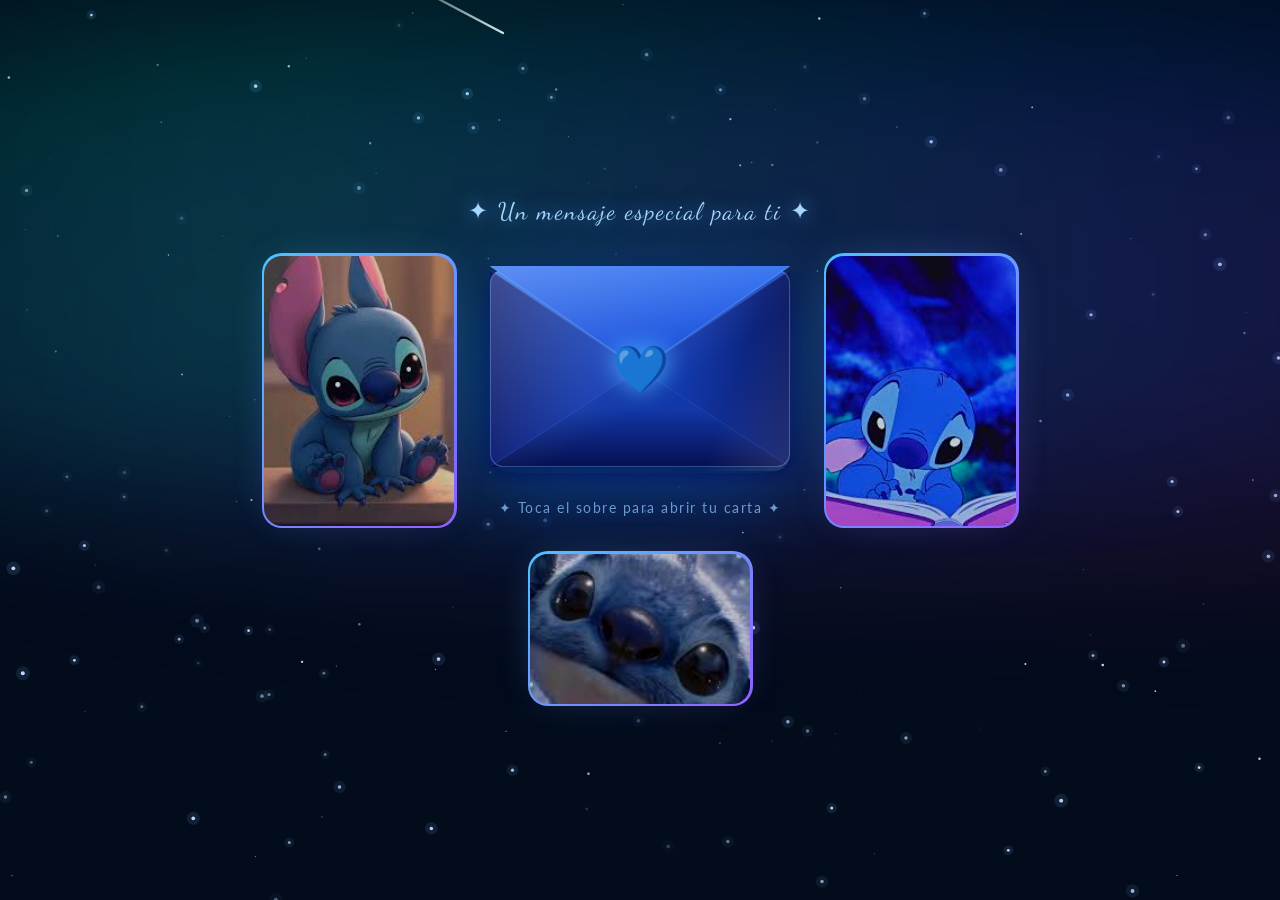
==== commit 9e4f348b: "Add interactive proposal section with Yes/No buttons at bottom of letter" ====
--- a/carta-valentina.html
+++ b/carta-valentina.html
@@ -170,6 +170,23 @@
         </div>
       </div>
 
+      <!-- Proposal section -->
+      <div class="proposal" id="proposal">
+        <p class="proposal-text">Hoy quiero empezar preguntándote si estás dispuesta a escribir una linda historia junto a mí. No significa novios por el momento, pero sí significa que tenemos algo, algo especial que vale la pena explorar, cuidar y sentir sin prisa.</p>
+        <p class="proposal-question">¿Aceptas dar este lindo paso junto a mí? 💙</p>
+
+        <button class="proposal-reveal-btn" id="proposal-reveal-btn" onclick="showAnswers()">Dar respuesta 💙</button>
+
+        <div class="answer-btns" id="answer-btns">
+          <a class="answer-yes" href="https://wa.me/573017653449?text=S%C3%AD%2C%20acepto%20dar%20este%20lindo%20paso%20junto%20a%20ti%20%F0%9F%92%99" target="_blank" rel="noopener">Sí 💙</a>
+          <button class="answer-no" id="answer-no" onclick="handleNo()">No</button>
+        </div>
+
+        <div class="waiting-msg" id="waiting-msg">
+          <p>Estoy dispuesto a esperarte, respetarte y enamorarte hasta que tu corazón esté dispuesto 💙</p>
+        </div>
+      </div>
+
       <button class="close-btn" id="close-btn">Cerrar 💙</button>
     </div>
   </div>
--- a/styles.css
+++ b/styles.css
@@ -559,6 +559,124 @@
   background-size: 200% 200%;
   animation: border-spin 3s linear infinite;
   z-index: -1;
+}
+
+/* ── PROPOSAL SECTION ─────────────────────────────────────────── */
+.proposal {
+  margin-top: 36px;
+  padding-top: 28px;
+  border-top: 1px solid rgba(80, 160, 255, 0.2);
+  text-align: center;
+  opacity: 0;
+  transform: translateY(24px);
+  transition: opacity 0.7s ease, transform 0.7s ease;
+}
+
+.proposal.visible {
+  opacity: 1;
+  transform: translateY(0);
+}
+
+.proposal-text {
+  font-family: 'Dancing Script', cursive;
+  font-size: 1.12rem;
+  line-height: 1.85;
+  color: #c4dcf5;
+  margin-bottom: 20px;
+  text-align: left;
+}
+
+.proposal-question {
+  font-family: 'Dancing Script', cursive;
+  font-size: 1.4rem;
+  font-weight: 700;
+  color: #6bc8ff;
+  margin-bottom: 26px;
+  text-align: center;
+  text-shadow: 0 0 20px rgba(80, 190, 255, 0.4);
+}
+
+.proposal-reveal-btn {
+  background: linear-gradient(135deg, #1455cc, #2882ff);
+  color: #fff;
+  border: 1px solid rgba(100, 200, 255, 0.35);
+  padding: 13px 40px;
+  border-radius: 50px;
+  font-family: 'Lato', sans-serif;
+  font-size: 1rem;
+  font-weight: 700;
+  letter-spacing: 1px;
+  cursor: pointer;
+  box-shadow: 0 8px 28px rgba(30, 120, 255, 0.4);
+  transition: transform 0.25s ease, box-shadow 0.25s ease;
+}
+
+.proposal-reveal-btn:hover {
+  transform: translateY(-3px);
+  box-shadow: 0 14px 36px rgba(30, 120, 255, 0.6);
+}
+
+/* Yes / No buttons wrapper */
+.answer-btns {
+  display: none;
+  gap: 24px;
+  justify-content: center;
+  align-items: center;
+  position: relative;
+  min-height: 70px;
+}
+
+.answer-yes {
+  background: linear-gradient(135deg, #1455cc, #2882ff);
+  color: #fff;
+  border: 1px solid rgba(100, 200, 255, 0.35);
+  padding: 13px 44px;
+  border-radius: 50px;
+  font-family: 'Lato', sans-serif;
+  font-size: 1.05rem;
+  font-weight: 700;
+  text-decoration: none;
+  box-shadow: 0 8px 28px rgba(30, 120, 255, 0.45);
+  transition: transform 0.25s ease, box-shadow 0.25s ease;
+  display: inline-block;
+}
+
+.answer-yes:hover {
+  transform: translateY(-3px) scale(1.04);
+  box-shadow: 0 14px 40px rgba(30, 120, 255, 0.65);
+}
+
+.answer-no {
+  background: rgba(255, 255, 255, 0.07);
+  color: #90aac8;
+  border: 1px solid rgba(144, 170, 200, 0.25);
+  padding: 13px 44px;
+  border-radius: 50px;
+  font-family: 'Lato', sans-serif;
+  font-size: 1.05rem;
+  font-weight: 700;
+  cursor: pointer;
+  transition: transform 0.35s cubic-bezier(0.34, 1.56, 0.64, 1);
+  position: relative;
+}
+
+/* Waiting message (after 6 No clicks) */
+.waiting-msg {
+  display: none;
+  margin-top: 16px;
+  padding: 20px 24px;
+  background: rgba(80, 160, 255, 0.08);
+  border: 1px solid rgba(80, 160, 255, 0.2);
+  border-radius: 16px;
+  animation: fade-in 0.9s ease;
+}
+
+.waiting-msg p {
+  font-family: 'Dancing Script', cursive;
+  font-size: 1.25rem;
+  color: #6bc8ff;
+  line-height: 1.7;
+  text-shadow: 0 0 16px rgba(80, 190, 255, 0.4);
 }
 
 /* ── CLOSE BUTTON ──────────────────────────────────────────────── */
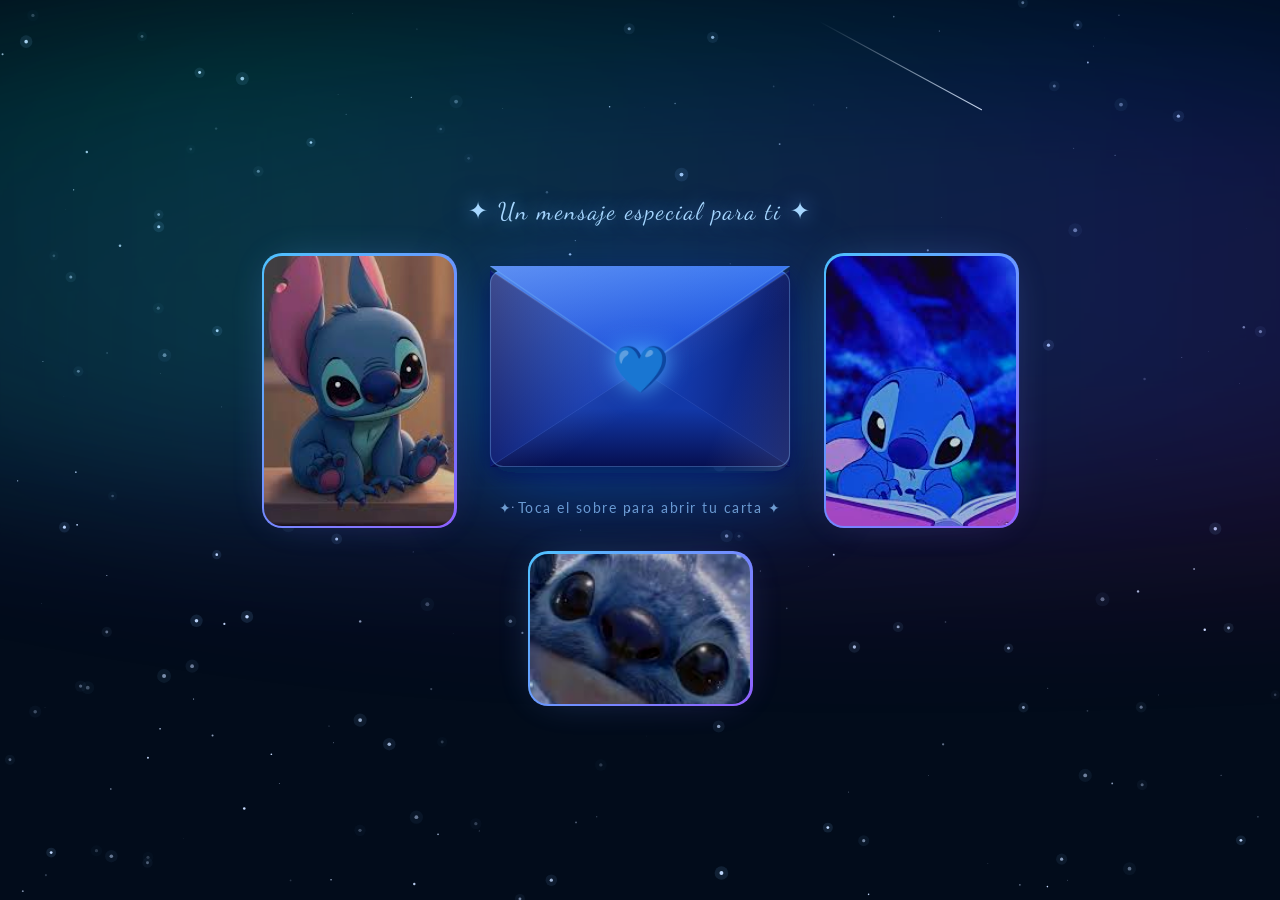
==== commit 3dbc1930: "Fix proposal: use divs to avoid letter p opacity conflict, inline style fallbacks" ====
--- a/carta-valentina.html
+++ b/carta-valentina.html
@@ -172,18 +172,18 @@
 
       <!-- Proposal section -->
       <div class="proposal" id="proposal">
-        <p class="proposal-text">Hoy quiero empezar preguntándote si estás dispuesta a escribir una linda historia junto a mí. No significa novios por el momento, pero sí significa que tenemos algo, algo especial que vale la pena explorar, cuidar y sentir sin prisa.</p>
-        <p class="proposal-question">¿Aceptas dar este lindo paso junto a mí? 💙</p>
+        <div class="proposal-text">Hoy quiero empezar preguntándote si estás dispuesta a escribir una linda historia junto a mí. No significa novios por el momento, pero sí significa que tenemos algo, algo especial que vale la pena explorar, cuidar y sentir sin prisa.</div>
+        <div class="proposal-question">¿Aceptas dar este lindo paso junto a mí? 💙</div>
 
         <button class="proposal-reveal-btn" id="proposal-reveal-btn" onclick="showAnswers()">Dar respuesta 💙</button>
 
-        <div class="answer-btns" id="answer-btns">
+        <div class="answer-btns" id="answer-btns" style="display:none">
           <a class="answer-yes" href="https://wa.me/573017653449?text=S%C3%AD%2C%20acepto%20dar%20este%20lindo%20paso%20junto%20a%20ti%20%F0%9F%92%99" target="_blank" rel="noopener">Sí 💙</a>
           <button class="answer-no" id="answer-no" onclick="handleNo()">No</button>
         </div>
 
-        <div class="waiting-msg" id="waiting-msg">
-          <p>Estoy dispuesto a esperarte, respetarte y enamorarte hasta que tu corazón esté dispuesto 💙</p>
+        <div class="waiting-msg" id="waiting-msg" style="display:none">
+          <div>Estoy dispuesto a esperarte, respetarte y enamorarte hasta que tu corazón esté dispuesto 💙</div>
         </div>
       </div>
 
--- a/styles.css
+++ b/styles.css
@@ -575,6 +575,14 @@
 .proposal.visible {
   opacity: 1;
   transform: translateY(0);
+}
+
+.proposal p,
+.proposal div.proposal-text,
+.proposal div.proposal-question {
+  opacity: 1 !important;
+  transform: none !important;
+  transition: none !important;
 }
 
 .proposal-text {
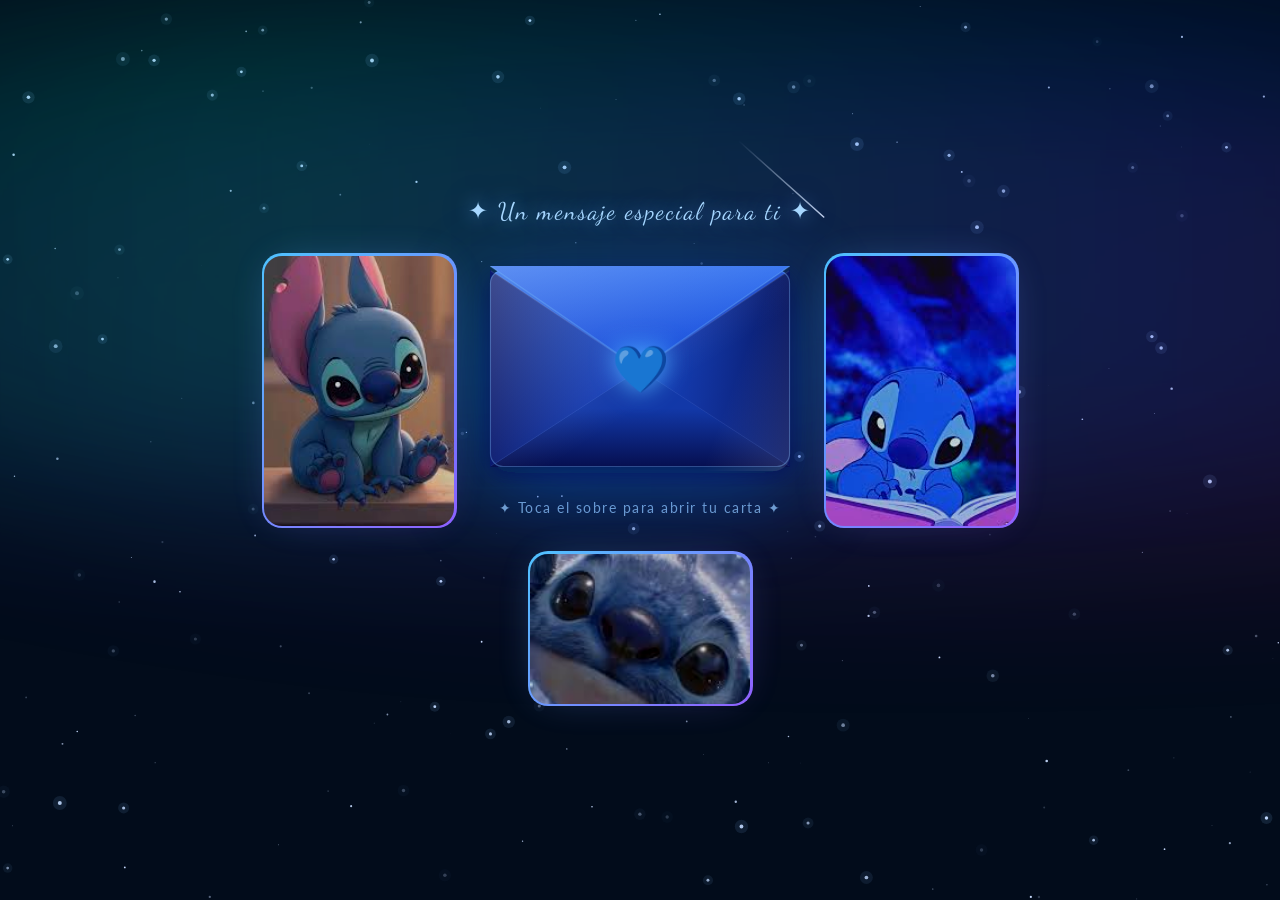
==== commit b63c88e1: "Embed proposal styles inline in HTML to bypass CDN cache" ====
--- a/carta-valentina.html
+++ b/carta-valentina.html
@@ -12,6 +12,102 @@
 
   <!-- Styles -->
   <link rel="stylesheet" href="styles.css">
+
+  <!-- Proposal inline styles (cache-proof) -->
+  <style>
+    .proposal {
+      margin-top: 36px;
+      padding-top: 28px;
+      border-top: 1px solid rgba(80,160,255,0.2);
+      text-align: center;
+      opacity: 0;
+      transform: translateY(24px);
+      transition: opacity 0.7s ease, transform 0.7s ease;
+    }
+    .proposal.visible { opacity: 1 !important; transform: translateY(0) !important; }
+    .proposal-text {
+      font-family: 'Dancing Script', cursive;
+      font-size: 1.12rem;
+      line-height: 1.85;
+      color: #c4dcf5 !important;
+      margin-bottom: 20px;
+      text-align: left;
+      opacity: 1 !important;
+      transform: none !important;
+    }
+    .proposal-question {
+      font-family: 'Dancing Script', cursive;
+      font-size: 1.4rem;
+      font-weight: 700;
+      color: #6bc8ff !important;
+      margin-bottom: 26px;
+      opacity: 1 !important;
+      transform: none !important;
+      text-shadow: 0 0 20px rgba(80,190,255,0.4);
+    }
+    .proposal-reveal-btn {
+      background: linear-gradient(135deg, #1455cc, #2882ff);
+      color: #fff;
+      border: 1px solid rgba(100,200,255,0.35);
+      padding: 13px 40px;
+      border-radius: 50px;
+      font-family: 'Lato', sans-serif;
+      font-size: 1rem;
+      font-weight: 700;
+      letter-spacing: 1px;
+      cursor: pointer;
+      box-shadow: 0 8px 28px rgba(30,120,255,0.4);
+    }
+    .answer-btns {
+      display: none;
+      gap: 24px;
+      justify-content: center;
+      align-items: center;
+      flex-wrap: wrap;
+      margin-top: 20px;
+      position: relative;
+      min-height: 70px;
+    }
+    .answer-yes {
+      background: linear-gradient(135deg, #1455cc, #2882ff);
+      color: #fff;
+      border: 1px solid rgba(100,200,255,0.35);
+      padding: 13px 44px;
+      border-radius: 50px;
+      font-family: 'Lato', sans-serif;
+      font-size: 1.05rem;
+      font-weight: 700;
+      text-decoration: none;
+      box-shadow: 0 8px 28px rgba(30,120,255,0.45);
+      cursor: pointer;
+    }
+    .answer-no {
+      background: rgba(255,255,255,0.07);
+      color: #90aac8;
+      border: 1px solid rgba(120,160,220,0.25);
+      padding: 13px 44px;
+      border-radius: 50px;
+      font-family: 'Lato', sans-serif;
+      font-size: 1.05rem;
+      cursor: pointer;
+      position: relative;
+      transition: transform 0.35s cubic-bezier(0.34,1.56,0.64,1);
+    }
+    .waiting-msg {
+      display: none;
+      margin-top: 24px;
+      padding: 20px 24px;
+      background: rgba(80,160,255,0.08);
+      border-radius: 16px;
+      border: 1px solid rgba(80,160,255,0.2);
+    }
+    .waiting-msg div {
+      font-family: 'Dancing Script', cursive;
+      font-size: 1.25rem;
+      color: #6bc8ff;
+      line-height: 1.8;
+    }
+  </style>
 </head>
 <body>
 
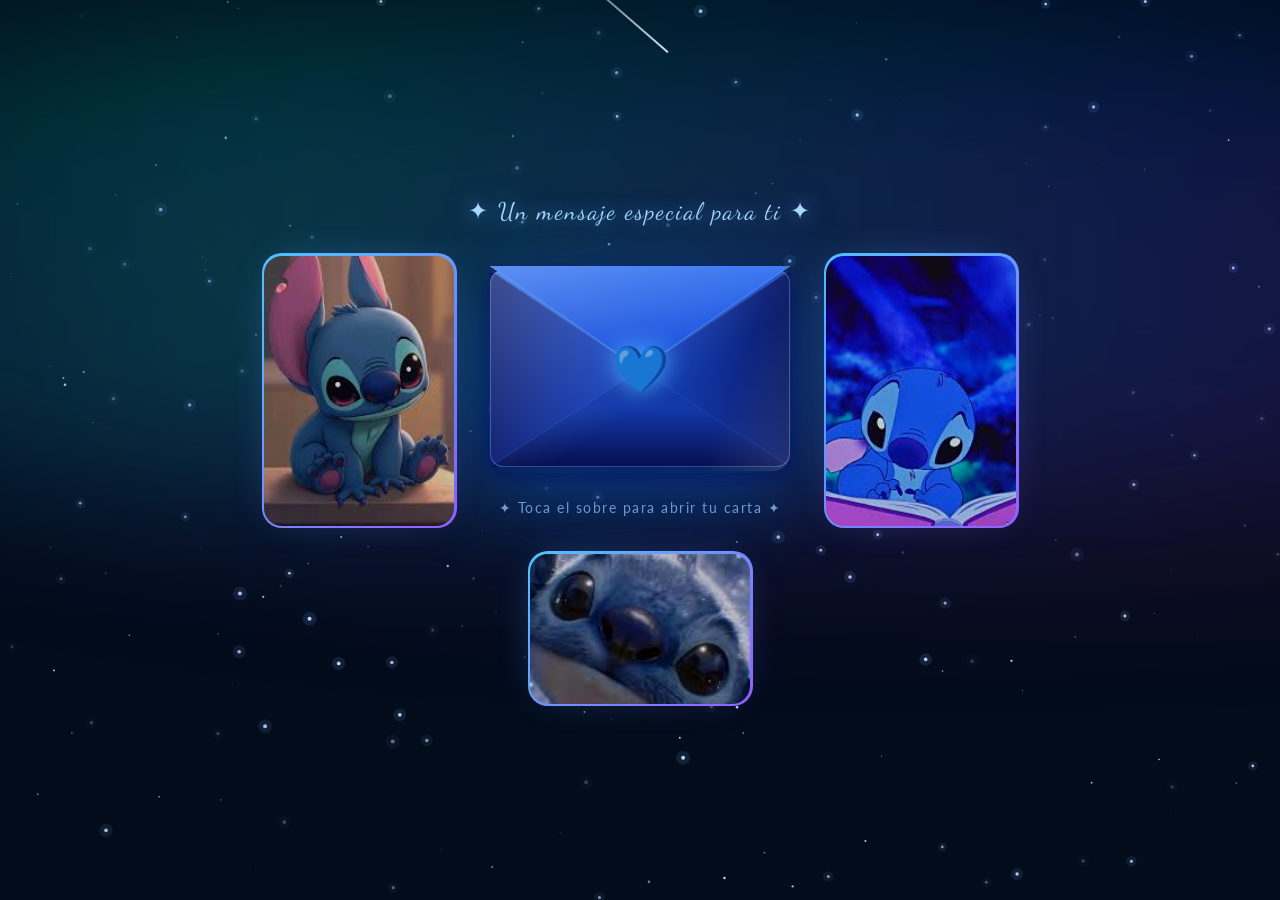
==== commit 4a790937: "Use inline styles on proposal elements for guaranteed rendering" ====
--- a/carta-valentina.html
+++ b/carta-valentina.html
@@ -267,19 +267,19 @@
       </div>
 
       <!-- Proposal section -->
-      <div class="proposal" id="proposal">
-        <div class="proposal-text">Hoy quiero empezar preguntándote si estás dispuesta a escribir una linda historia junto a mí. No significa novios por el momento, pero sí significa que tenemos algo, algo especial que vale la pena explorar, cuidar y sentir sin prisa.</div>
-        <div class="proposal-question">¿Aceptas dar este lindo paso junto a mí? 💙</div>
-
-        <button class="proposal-reveal-btn" id="proposal-reveal-btn" onclick="showAnswers()">Dar respuesta 💙</button>
-
-        <div class="answer-btns" id="answer-btns" style="display:none">
-          <a class="answer-yes" href="https://wa.me/573017653449?text=S%C3%AD%2C%20acepto%20dar%20este%20lindo%20paso%20junto%20a%20ti%20%F0%9F%92%99" target="_blank" rel="noopener">Sí 💙</a>
-          <button class="answer-no" id="answer-no" onclick="handleNo()">No</button>
-        </div>
-
-        <div class="waiting-msg" id="waiting-msg" style="display:none">
-          <div>Estoy dispuesto a esperarte, respetarte y enamorarte hasta que tu corazón esté dispuesto 💙</div>
+      <div class="proposal" id="proposal" style="margin-top:36px;padding-top:28px;border-top:1px solid rgba(80,160,255,0.2);text-align:center;opacity:0;transform:translateY(24px);transition:opacity 0.7s ease,transform 0.7s ease;">
+        <div style="font-family:'Dancing Script',cursive;font-size:1.12rem;line-height:1.85;color:#c4dcf5;margin-bottom:20px;text-align:left;">Hoy quiero empezar preguntándote si estás dispuesta a escribir una linda historia junto a mí. No significa novios por el momento, pero sí significa que tenemos algo, algo especial que vale la pena explorar, cuidar y sentir sin prisa.</div>
+        <div style="font-family:'Dancing Script',cursive;font-size:1.45rem;font-weight:700;color:#6bc8ff;margin-bottom:26px;text-shadow:0 0 20px rgba(80,190,255,0.4);">¿Aceptas dar este lindo paso junto a mí? 💙</div>
+
+        <button id="proposal-reveal-btn" onclick="showAnswers()" style="background:linear-gradient(135deg,#1455cc,#2882ff);color:#fff;border:none;padding:14px 44px;border-radius:50px;font-family:'Lato',sans-serif;font-size:1rem;font-weight:700;letter-spacing:1px;cursor:pointer;box-shadow:0 8px 28px rgba(30,120,255,0.45);">Dar respuesta 💙</button>
+
+        <div id="answer-btns" style="display:none;gap:24px;justify-content:center;align-items:center;flex-wrap:wrap;margin-top:20px;position:relative;min-height:70px;">
+          <a href="https://wa.me/573017653449?text=S%C3%AD%2C%20acepto%20dar%20este%20lindo%20paso%20junto%20a%20ti%20%F0%9F%92%99" target="_blank" rel="noopener" style="background:linear-gradient(135deg,#1455cc,#2882ff);color:#fff;border:none;padding:14px 50px;border-radius:50px;font-family:'Lato',sans-serif;font-size:1.05rem;font-weight:700;text-decoration:none;box-shadow:0 8px 28px rgba(30,120,255,0.45);">Sí 💙</a>
+          <button id="answer-no" onclick="handleNo()" style="background:rgba(255,255,255,0.07);color:#90aac8;border:1px solid rgba(120,160,220,0.25);padding:14px 50px;border-radius:50px;font-family:'Lato',sans-serif;font-size:1.05rem;cursor:pointer;position:relative;transition:transform 0.35s cubic-bezier(0.34,1.56,0.64,1);">No</button>
+        </div>
+
+        <div id="waiting-msg" style="display:none;margin-top:24px;padding:20px 24px;background:rgba(80,160,255,0.08);border-radius:16px;border:1px solid rgba(80,160,255,0.2);">
+          <div style="font-family:'Dancing Script',cursive;font-size:1.25rem;color:#6bc8ff;line-height:1.8;">Estoy dispuesto a esperarte, respetarte y enamorarte hasta que tu corazón esté dispuesto 💙</div>
         </div>
       </div>
 
